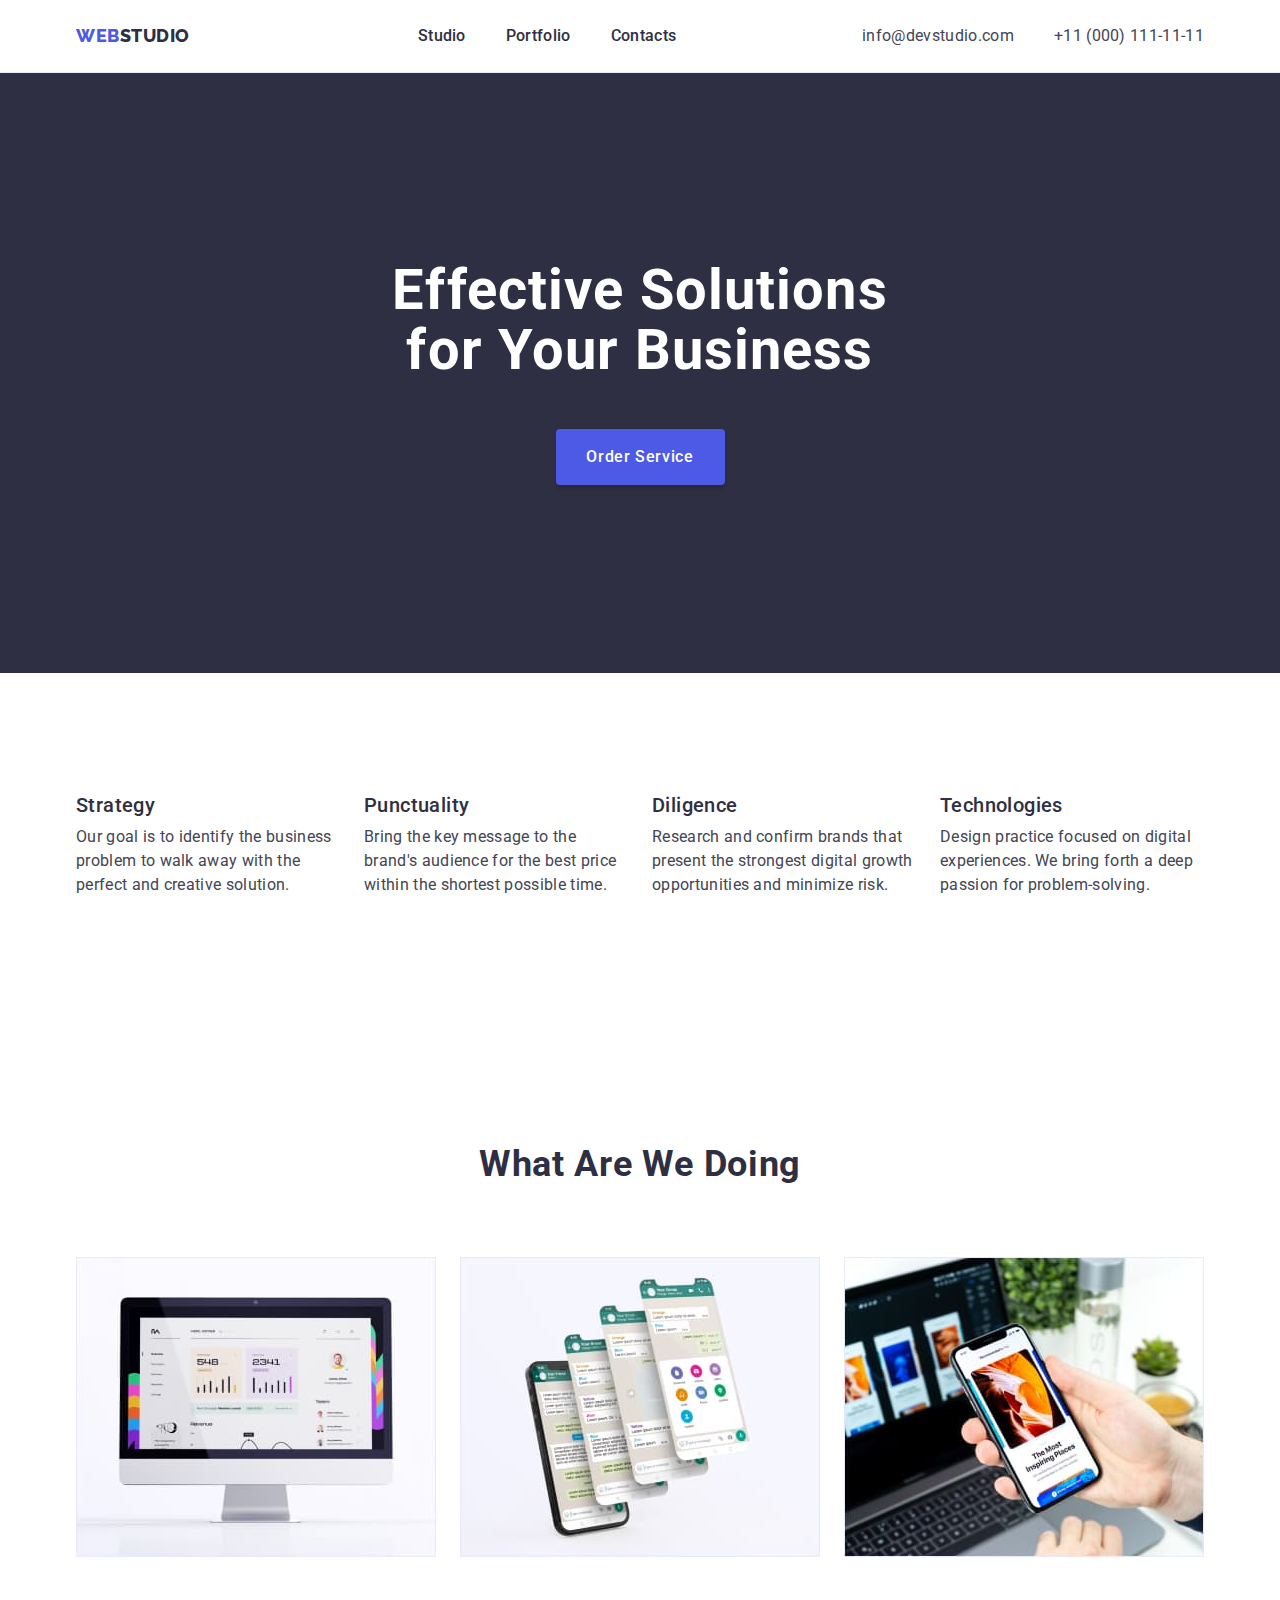
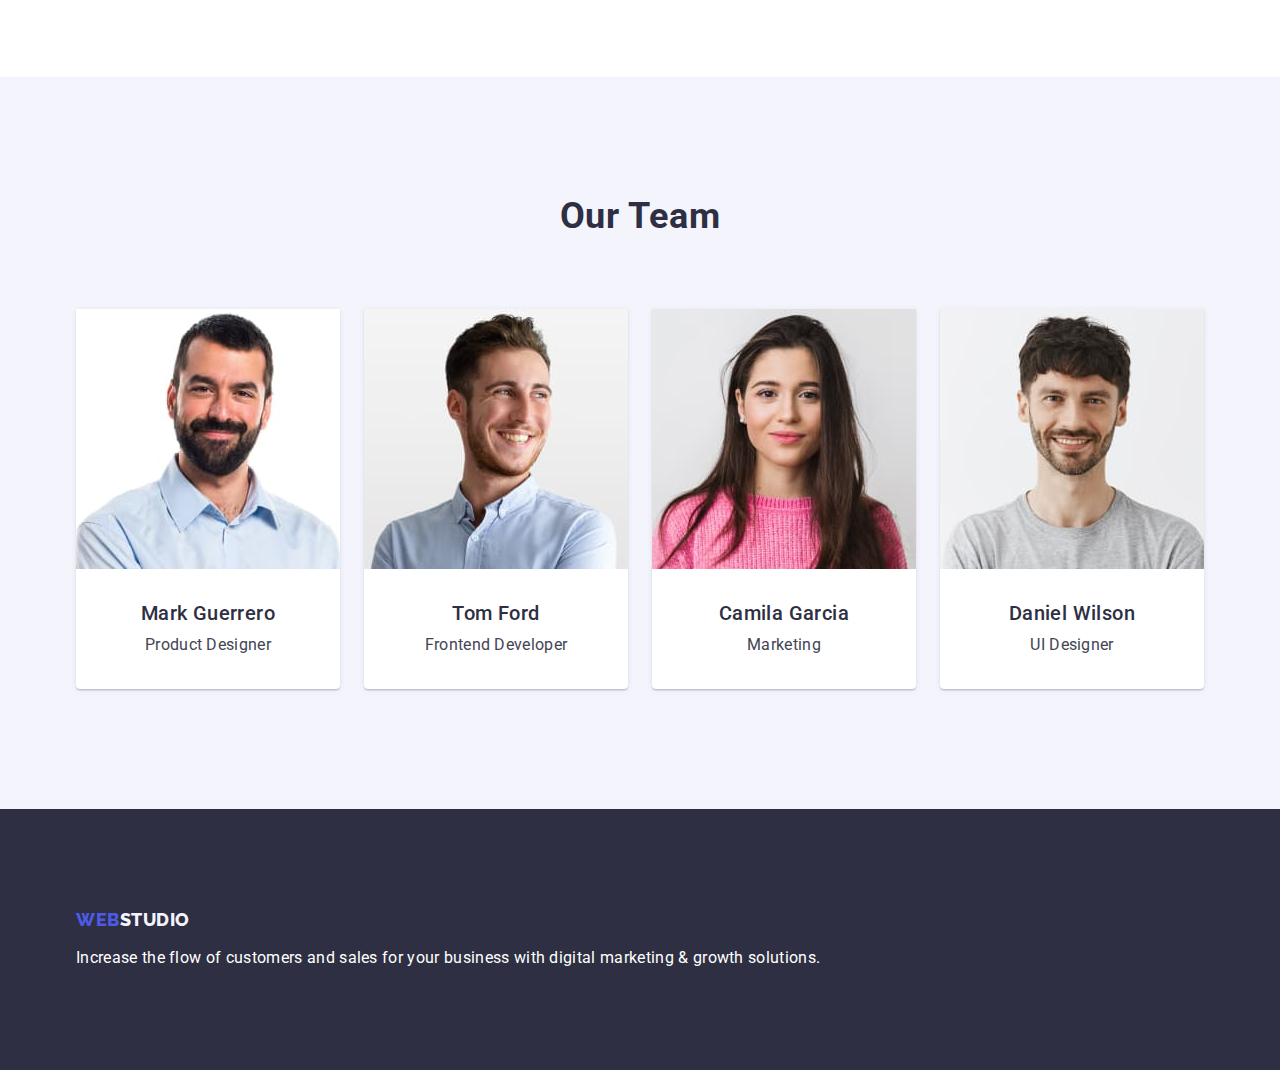
==== index.html @ fee7db14 "Initial commit" ====
<!DOCTYPE html>
<html lang="en">
  <head>
    <meta charset="UTF-8" />
    <meta http-equiv="X-UA-Compatible" content="IE=edge" />
    <meta name="viewport" content="width=device-width, initial-scale=1.0" />
    <title>Web Studio</title>
    <link rel="preconnect" href="https://fonts.googleapis.com" />
    <link rel="preconnect" href="https://fonts.gstatic.com" crossorigin />
    <link
      href="https://fonts.googleapis.com/css2?family=Raleway:wght@800&family=Roboto:wght@400;500;700&display=swap"
      rel="stylesheet"
    />
    <link
      rel="stylesheet"
      href="https://cdnjs.cloudflare.com/ajax/libs/modern-normalize/1.1.0/modern-normalize.min.css"
    />
    <link rel="stylesheet" href="./css/style.css" />
  </head>
  <body>
    <header class="page-header">
      <div class="container page-header-container">
        <!-- Logo -->
        <nav class="site-nav">
          <a href="./index.html" class="logo link"
            >Web<span class="span-logo link">Studio</span></a
          >
          <!-- Navigations -->
          <ul class="menu-list list">
            <li>
              <a href="./index.html" class="site-nav-list link">Studio</a>
            </li>
            <li>
              <a href="./portfolio.html" class="site-nav-list link"
                >Portfolio</a
              >
            </li>
            <li><a href="" class="site-nav-list link">Contacts</a></li>
          </ul>
        </nav>

        <!-- Contacts -->
        <address class="contacts-adress">
          <ul class="list page-header-container">
            <li>
              <a href="mailto:info@devstudio.com" class="contacts-list link"
                >info@devstudio.com</a
              >
            </li>
            <li>
              <a href="tel:+110001111111" class="contacts-list link"
                >+11 (000) 111-11-11</a
              >
            </li>
          </ul>
        </address>
      </div>
    </header>

    <!-- Main -->
    <main>
      <!-- Hero section(1)-->
      <section class="hero">
        <div class="container">
          <h1 class="hero-title">Effective Solutions for Your Business</h1>
          <button type="button" class="modal-open-btn">Order Service</button>
        </div>
      </section>

      <!-- About us section(2) -->
      <section class="section">
        <div class="container">
          <h2 hidden class="section-title">Quality</h2>
          <ul class="list section-about">
            <li class="section-about-item list list-name">
              <h3 class="title list-name">Strategy</h3>
              <p class="text">
                Our goal is to identify the business problem to walk away with
                the perfect and creative solution.
              </p>
            </li>
            <li class="section-about-item list list-name">
              <h3 class="title list-name">Punctuality</h3>
              <p class="text">
                Bring the key message to the brand's audience for the best price
                within the shortest possible time.
              </p>
            </li>
            <li class="section-about-item list list-name">
              <h3 class="title list-name">Diligence</h3>
              <p class="text">
                Research and confirm brands that present the strongest digital
                growth opportunities and minimize risk.
              </p>
            </li>
            <li class="section-about-item list list-name">
              <h3 class="title list-name">Technologies</h3>
              <p class="text">
                Design practice focused on digital experiences. We bring forth a
                deep passion for problem-solving.
              </p>
            </li>
          </ul>
        </div>
      </section>

      <!-- Section 3 -->
      <section class="section">
        <div class="container">
          <h2 class="section-title">What are we doing</h2>
          <ul class="list work-list">
            <li class="work-list-item">
              <img
                src="./images/job/img1.jpg"
                alt="Computer"
                width="360"
                height="300"
              />
            </li>
            <li class="work-list-item">
              <img
                src="./images/job/img2.jpg"
                alt="Phone"
                width="360"
                height="300"
              />
            </li>
            <li class="work-list-item">
              <img
                src="./images/job/img3.jpg"
                alt="Computer and Phone"
                width="360"
                height="300"
              />
            </li>
          </ul>
        </div>
      </section>

      <!-- Section 4 -->
      <section class="section-employees section">
        <div class="container">
          <h2 class="section-title">Our Team</h2>
          <ul class="list employees-list">
            <li class="our-team">
              <img
                class="list-img"
                src="./images/our-team/markguerrero.jpg"
                alt="Mark Guerrero"
                width="264"
                height="260"
              />
              <div class="employees-list-content">
                <h3 class="employees-title list-name">Mark Guerrero</h3>
                <p class="employees-text">Product Designer</p>
              </div>
            </li>
            <li class="our-team">
              <img
                class="list-img"
                src="./images/our-team/tomford.jpg"
                alt="Tom Ford"
                width="264"
                height="260"
              />
              <div class="employees-list-content">
                <h3 class="employees-title list-name">Tom Ford</h3>
                <p class="employees-text">Frontend Developer</p>
              </div>
            </li>
            <li class="our-team">
              <img
                class="list-img"
                src="./images/our-team/camilagarcia.jpg"
                alt="Camila Garcia"
                width="264"
                height="260"
              />
              <div class="employees-list-content">
                <h3 class="employees-title list-name">Camila Garcia</h3>
                <p class="employees-text">Marketing</p>
              </div>
            </li>
            <li class="our-team">
              <img
                class="list-img"
                src="./images/our-team/danielwilson.jpg"
                alt="Daniel Wilson"
                width="264"
                height="260"
              />
              <div class="employees-list-content">
                <h3 class="employees-title list-name">Daniel Wilson</h3>
                <p class="employees-text">UI Designer</p>
              </div>
            </li>
          </ul>
        </div>
      </section>
    </main>
    <footer class="footer">
      <div class="container">
        <a href="./index.html" class="logo link footer-link"
          >Web<span class="span-logo-footer">Studio</span></a
        >

        <p class="text-footer">
          Increase the flow of customers and sales for your business with
          digital marketing & growth solutions.
        </p>
      </div>
    </footer>
  </body>
</html>
---- css/style.css ----
:root {
  --main-font-family: "Roboto", sans-serif;
  --secondary-font-family: "Raleway", sans-serif;
  --primary-text-color: #2e2f42;
  --title-text-color: #434455;
  --primary-bg-color: #ffffff;
  --secondary-bg-color: #f4f4fd;
  --accent-color: #4d5ae5;
  --btn-hover-color: #404bbf;
  --border-color: #e7e9fc;
}

.list {
  list-style: none;
}

.link,
.contacts-link,
.logo .span-logo {
  text-decoration: none;
}

h1,
h2,
h3,
h4,
p {
  margin-top: 0;
  margin-bottom: 0;
}

ul,
ol {
  margin-top: 0;
  margin-bottom: 0;
  padding-left: 0;
}

.button,
.button-secondary {
  cursor: pointer;
}

img {
  display: block;
}

body {
  font-family: var(--main-font-family);
  color: var(--title-text-color);
  background-color: var(--primary-bg-color);
}

.container {
  width: 1158px;
  margin-left: auto;
  margin-right: auto;
  padding-left: 15px;
  padding-right: 15px;
}

.section {
  padding-top: 120px;
  padding-bottom: 120px;
}

.list-name {
  margin-bottom: 8px;
}

/* Components */
.modal-open-btn {
  font-family: inherit;
  cursor: pointer;
}

.modal-open-btn {
  display: block;
  min-width: 169px;
  height: 56px;
  border: none;
  box-shadow: 0px 4px 4px rgba(0, 0, 0, 0.15);
  border-radius: 4px;
  font-family: var(--main-font-family);
  font-weight: 500;
  font-size: 16px;
  line-height: 1.5;
  letter-spacing: 0.04em;
  margin-top: 48px;
  margin-left: auto;
  margin-right: auto;
  color: var(--primary-bg-color);
  background-color: var(--accent-color);
}

.modal-open-btn:hover,
.modal-open-btn:focus {
  background-color: var(--btn-hover-color);
}

.logo {
  margin-right: 76px;
  font-family: var(--secondary-font-family);
  font-weight: 800;
  font-size: 18px;
  line-height: 1.17;
  letter-spacing: 0.03em;
  text-transform: uppercase;
  color: var(--accent-color);
}

.span-logo {
  margin-right: 76px;
  font-family: var(--secondary-font-family);
  font-weight: 800;
  font-size: 18px;
  line-height: 1.17;
  letter-spacing: 0.03em;
  color: var(--primary-text-color);
}
.site-nav {
  display: flex;
  align-items: center;
  column-gap: 76px;
}

.menu-list {
  display: flex;
  gap: 40px;
}
.site-nav-list {
  padding: 24px 0px;
  font-family: var(--main-font-family);
  font-style: normal;
  font-weight: 500;
  font-size: 16px;
  line-height: 1.5;
  letter-spacing: 0.02em;
  color: var(--primary-text-color);
}

.site-nav-list:hover,
.site-nav-list:focus {
  color: var(--btn-hover-color);
}

/* Header/contacts */
.page-header {
  display: flex;
  align-items: center;
  padding-top: 24px;
  padding-bottom: 24px;
  border-bottom: 1px solid var(--border-color);
}

.page-header-container {
  display: flex;
  align-items: center;
  gap: 40px;
}

.contacts-list {
  font-family: var(--main-font-family);
  font-style: normal;
  font-size: 16px;
  line-height: 1.5;
  letter-spacing: 0.02em;
  color: var(--title-text-color);
}

.contacts-adress {
  font-style: normal;
  margin-left: auto;
}

.contacts-list:hover,
.contacts-list:focus {
  color: var(--btn-hover-color);
}

/* Hero section(1) */
.hero {
  padding: 188px 0px;
  background-color: var(--primary-text-color);
}

.hero-title {
  font-family: var(--main-font-family);
  font-size: 56px;
  line-height: 1.07;
  text-align: center;
  margin: auto;
  letter-spacing: 0.02em;
  color: var(--primary-bg-color);
  max-width: 496px;
}

/* About us section(2) */
.section-about {
  display: flex;
  gap: 24px;
}

.section-about-item {
  flex-basis: calc((100% - 72px) / 4);
}

.title {
  font-family: var(--main-font-family);
  font-weight: 500;
  font-size: 20px;
  line-height: 1.2;
  letter-spacing: 0.02em;
  color: var(--primary-text-color);
}

.text {
  font-family: var(--main-font-family);
  font-size: 16px;
  line-height: 1.5;
  letter-spacing: 0.02em;
  color: var(--title-text-color);
}

/* What are we doing section/Work(3) */
.work-list {
  display: flex;
  gap: 24px;
}

.work-list-item {
  flex-basis: calc((100% - 48px) / 3);
}
.section-title {
  margin-bottom: 72px;
  font-family: var(--main-font-family);
  font-size: 36px;
  line-height: 1.11;
  text-align: center;
  letter-spacing: 0.02em;
  text-transform: capitalize;
  color: var(--primary-text-color);
}

/* Our team section(4) */

.employees-list {
  display: flex;
  gap: 24px;
}

.employees-title {
  font-family: var(--main-font-family);
  font-weight: 500;
  font-size: 20px;
  line-height: 1.2;
  text-align: center;
  letter-spacing: 0.02em;
  color: var(--primary-text-color);
}

.employees-text {
  font-family: var(--main-font-family);
  font-size: 16px;
  line-height: 1.5;
  text-align: center;
  letter-spacing: 0.02em;
  color: var(--title-text-color);
}
.employees-list-content {
  padding: 32px 16px;
}

.section-employees {
  background-color: var(--secondary-bg-color);
}

.our-team {
  flex-basis: calc((100% - 72px) / 4);
  box-shadow: 0px 1px 6px rgba(46, 47, 66, 0.08),
    0px 1px 1px rgba(46, 47, 66, 0.16), 0px 2px 1px rgba(46, 47, 66, 0.08);
  border-radius: 0px 0px 4px 4px;
  background-color: var(--primary-bg-color);
}

/* Footer */
.footer {
  padding: 100px 0px;
  background-color: var(--primary-text-color);
}

.footer-link {
  display: inline-block;
  margin-bottom: 16px;
}
.span-logo-footer {
  color: var(--secondary-bg-color);
}

.text-footer {
  font-family: var(--main-font-family);
  font-size: 16px;
  line-height: 1.5;
  letter-spacing: 0.02em;
  color: var(--primary-bg-color);
}

/* Portfolio */
.portfolio-section {
  padding: 96px 0 120px;
}
.portfolio-list {
  display: flex;
  column-gap: 24px;
  row-gap: 48px;
  flex-wrap: wrap;
}

.employees-list-text-content {
  padding: 32px 16px;
  border: 1px solid var(--border-color);
  border-top: none;
}
.portfolio-list-item {
  flex-basis: calc((100% - 192px) / 9);
}

.button-secondary {
  font-family: var(--main-font-family);
  font-weight: 500;
  font-size: 16px;
  line-height: 1.5;
  letter-spacing: 0.04em;
  color: var(--accent-color);
}

.btn-scnd {
  display: flex;
  gap: 24px;
  justify-content: center;
  align-items: center;
  margin-bottom: 72px;
}

.button-secondary {
  padding: 12px 24px;
  border: 1px solid var(--border-color);
  border-radius: 4px;
  background-color: var(--secondary-bg-color);
}

.button-secondary:hover,
.button-secondary:focus {
  color: var(--primary-bg-color);
}

.button-secondary:hover,
.button-secondary:focus {
  background-color: var(--btn-hover-color);
}

.button-secondary:hover,
.button-secondary:focus {
  border: 1px solid transparent;
}
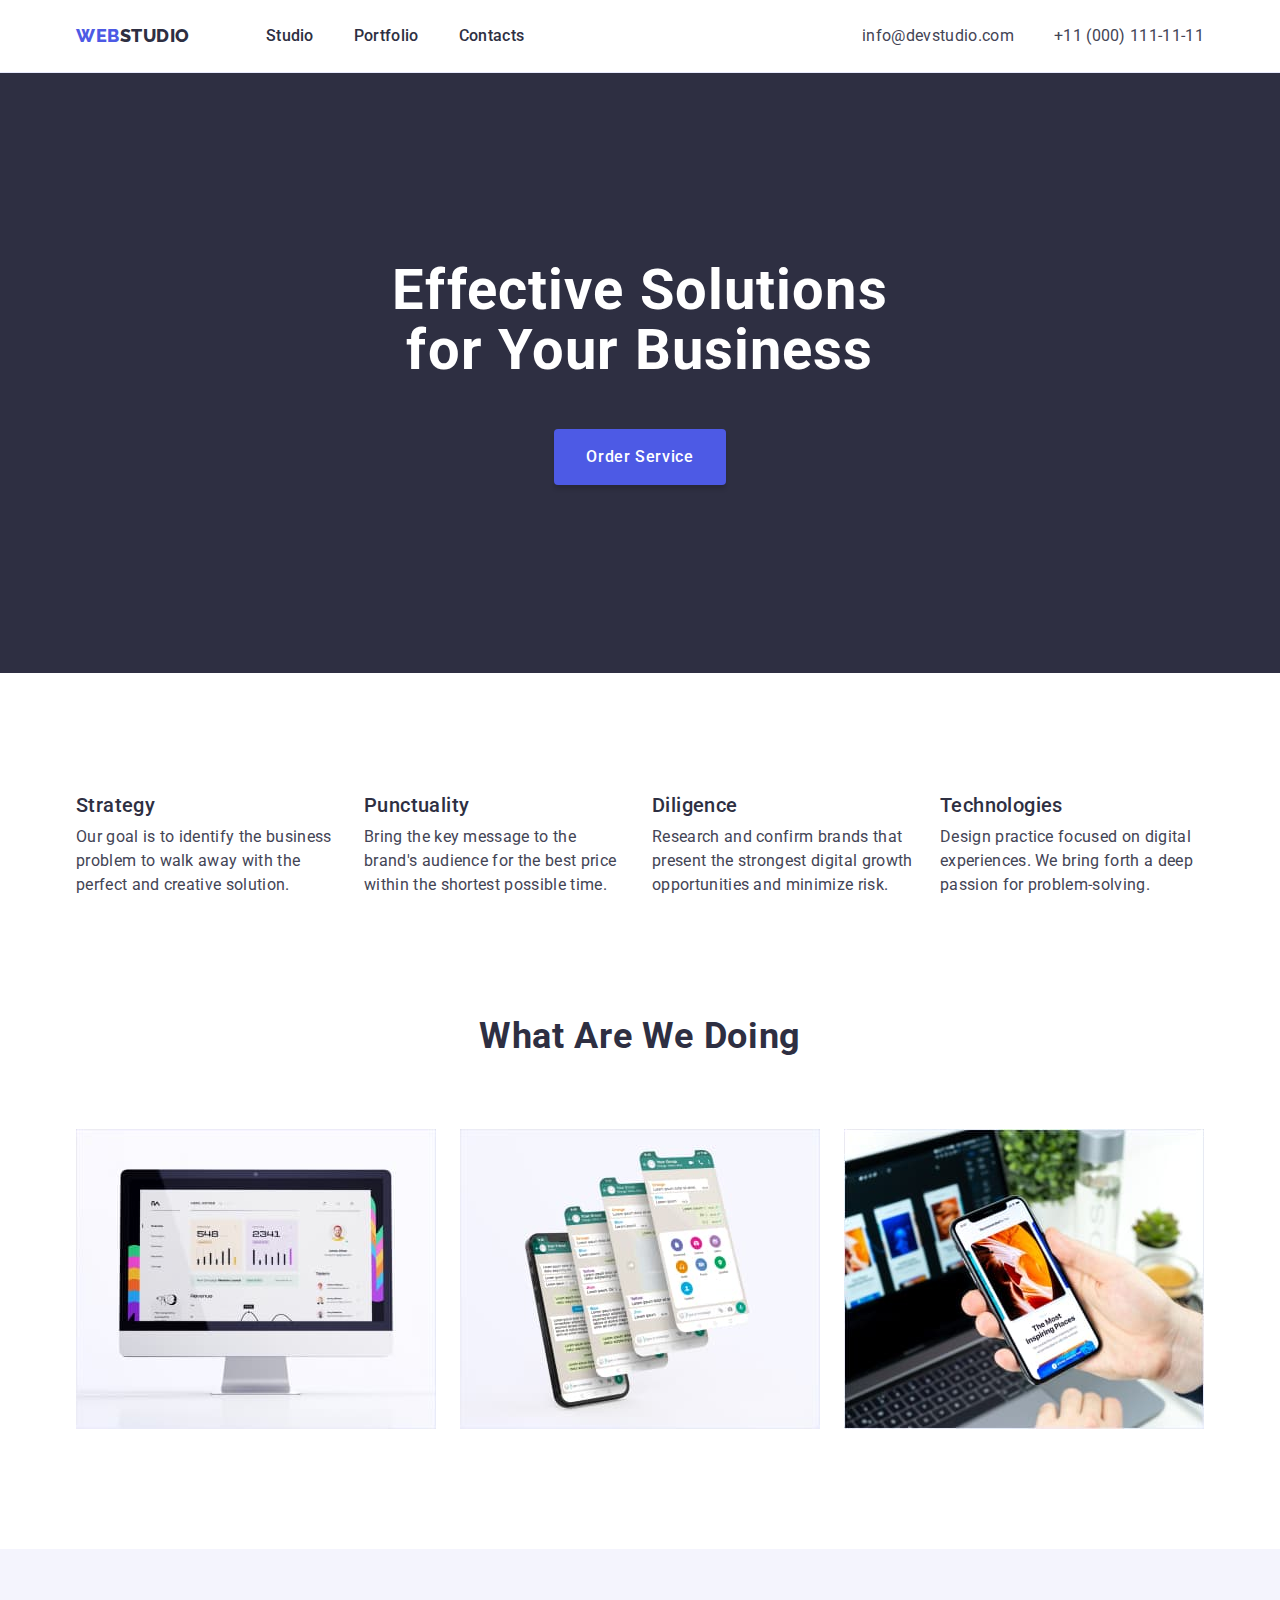
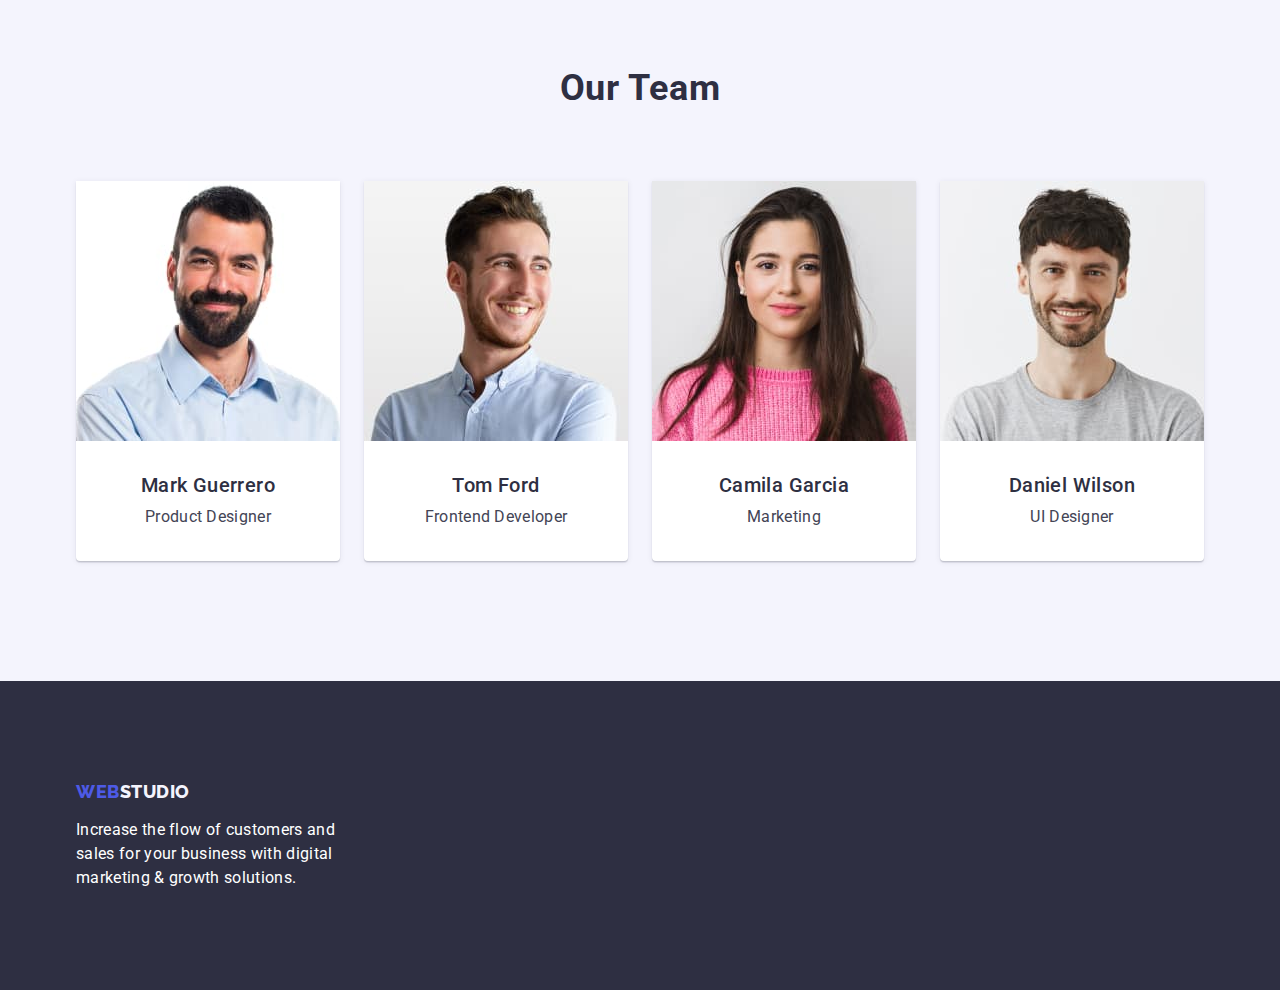
==== commit fcd83a4b: "change" ====
--- a/index.html
+++ b/index.html
@@ -68,33 +68,33 @@
       </section>
 
       <!-- About us section(2) -->
-      <section class="section">
+      <section class="section-about">
         <div class="container">
           <h2 hidden class="section-title">Quality</h2>
-          <ul class="list section-about">
-            <li class="section-about-item list list-name">
-              <h3 class="title list-name">Strategy</h3>
+          <ul class="list about-list">
+            <li class="section-about-item list">
+              <h3 class="about-title">Strategy</h3>
               <p class="text">
                 Our goal is to identify the business problem to walk away with
                 the perfect and creative solution.
               </p>
             </li>
-            <li class="section-about-item list list-name">
-              <h3 class="title list-name">Punctuality</h3>
+            <li class="section-about-item list">
+              <h3 class="about-title">Punctuality</h3>
               <p class="text">
                 Bring the key message to the brand's audience for the best price
                 within the shortest possible time.
               </p>
             </li>
-            <li class="section-about-item list list-name">
-              <h3 class="title list-name">Diligence</h3>
+            <li class="section-about-item list">
+              <h3 class="about-title">Diligence</h3>
               <p class="text">
                 Research and confirm brands that present the strongest digital
                 growth opportunities and minimize risk.
               </p>
             </li>
-            <li class="section-about-item list list-name">
-              <h3 class="title list-name">Technologies</h3>
+            <li class="section-about-item list">
+              <h3 class="about-title">Technologies</h3>
               <p class="text">
                 Design practice focused on digital experiences. We bring forth a
                 deep passion for problem-solving.
@@ -105,7 +105,7 @@
       </section>
 
       <!-- Section 3 -->
-      <section class="section">
+      <section class="section-doing">
         <div class="container">
           <h2 class="section-title">What are we doing</h2>
           <ul class="list work-list">
@@ -138,7 +138,7 @@
       </section>
 
       <!-- Section 4 -->
-      <section class="section-employees section">
+      <section class="section-employees">
         <div class="container">
           <h2 class="section-title">Our Team</h2>
           <ul class="list employees-list">
@@ -151,7 +151,7 @@
                 height="260"
               />
               <div class="employees-list-content">
-                <h3 class="employees-title list-name">Mark Guerrero</h3>
+                <h3 class="employees-title">Mark Guerrero</h3>
                 <p class="employees-text">Product Designer</p>
               </div>
             </li>
@@ -164,7 +164,7 @@
                 height="260"
               />
               <div class="employees-list-content">
-                <h3 class="employees-title list-name">Tom Ford</h3>
+                <h3 class="employees-title">Tom Ford</h3>
                 <p class="employees-text">Frontend Developer</p>
               </div>
             </li>
@@ -177,7 +177,7 @@
                 height="260"
               />
               <div class="employees-list-content">
-                <h3 class="employees-title list-name">Camila Garcia</h3>
+                <h3 class="employees-title">Camila Garcia</h3>
                 <p class="employees-text">Marketing</p>
               </div>
             </li>
@@ -190,7 +190,7 @@
                 height="260"
               />
               <div class="employees-list-content">
-                <h3 class="employees-title list-name">Daniel Wilson</h3>
+                <h3 class="employees-title">Daniel Wilson</h3>
                 <p class="employees-text">UI Designer</p>
               </div>
             </li>
--- a/css/style.css
+++ b/css/style.css
@@ -59,15 +59,6 @@
   padding-right: 15px;
 }
 
-.section {
-  padding-top: 120px;
-  padding-bottom: 120px;
-}
-
-.list-name {
-  margin-bottom: 8px;
-}
-
 /* Components */
 .modal-open-btn {
   font-family: inherit;
@@ -76,8 +67,6 @@
 
 .modal-open-btn {
   display: block;
-  min-width: 169px;
-  height: 56px;
   border: none;
   box-shadow: 0px 4px 4px rgba(0, 0, 0, 0.15);
   border-radius: 4px;
@@ -89,6 +78,7 @@
   margin-top: 48px;
   margin-left: auto;
   margin-right: auto;
+  padding: 16px 32px;
   color: var(--primary-bg-color);
   background-color: var(--accent-color);
 }
@@ -99,7 +89,6 @@
 }
 
 .logo {
-  margin-right: 76px;
   font-family: var(--secondary-font-family);
   font-weight: 800;
   font-size: 18px;
@@ -110,7 +99,6 @@
 }
 
 .span-logo {
-  margin-right: 76px;
   font-family: var(--secondary-font-family);
   font-weight: 800;
   font-size: 18px;
@@ -197,6 +185,10 @@
 
 /* About us section(2) */
 .section-about {
+  padding-top: 120px;
+  padding-bottom: 120px;
+}
+.about-list {
   display: flex;
   gap: 24px;
 }
@@ -205,12 +197,13 @@
   flex-basis: calc((100% - 72px) / 4);
 }
 
-.title {
+.about-title {
   font-family: var(--main-font-family);
   font-weight: 500;
   font-size: 20px;
   line-height: 1.2;
   letter-spacing: 0.02em;
+  margin-bottom: 8px;
   color: var(--primary-text-color);
 }
 
@@ -223,6 +216,10 @@
 }
 
 /* What are we doing section/Work(3) */
+.section-doing {
+  padding-top: 0px;
+  padding-bottom: 120px;
+}
 .work-list {
   display: flex;
   gap: 24px;
@@ -256,6 +253,7 @@
   line-height: 1.2;
   text-align: center;
   letter-spacing: 0.02em;
+  margin-bottom: 8px;
   color: var(--primary-text-color);
 }
 
@@ -272,6 +270,8 @@
 }
 
 .section-employees {
+  padding-top: 120px;
+  padding-bottom: 120px;
   background-color: var(--secondary-bg-color);
 }
 
@@ -303,9 +303,20 @@
   line-height: 1.5;
   letter-spacing: 0.02em;
   color: var(--primary-bg-color);
+  width: 264px;
 }
 
 /* Portfolio */
+.portfolio-title {
+  font-family: var(--main-font-family);
+  font-weight: 500;
+  font-size: 20px;
+  line-height: 1.2;
+  letter-spacing: 0.02em;
+  margin-bottom: 8px;
+  color: var(--primary-text-color);
+}
+
 .portfolio-section {
   padding: 96px 0 120px;
 }
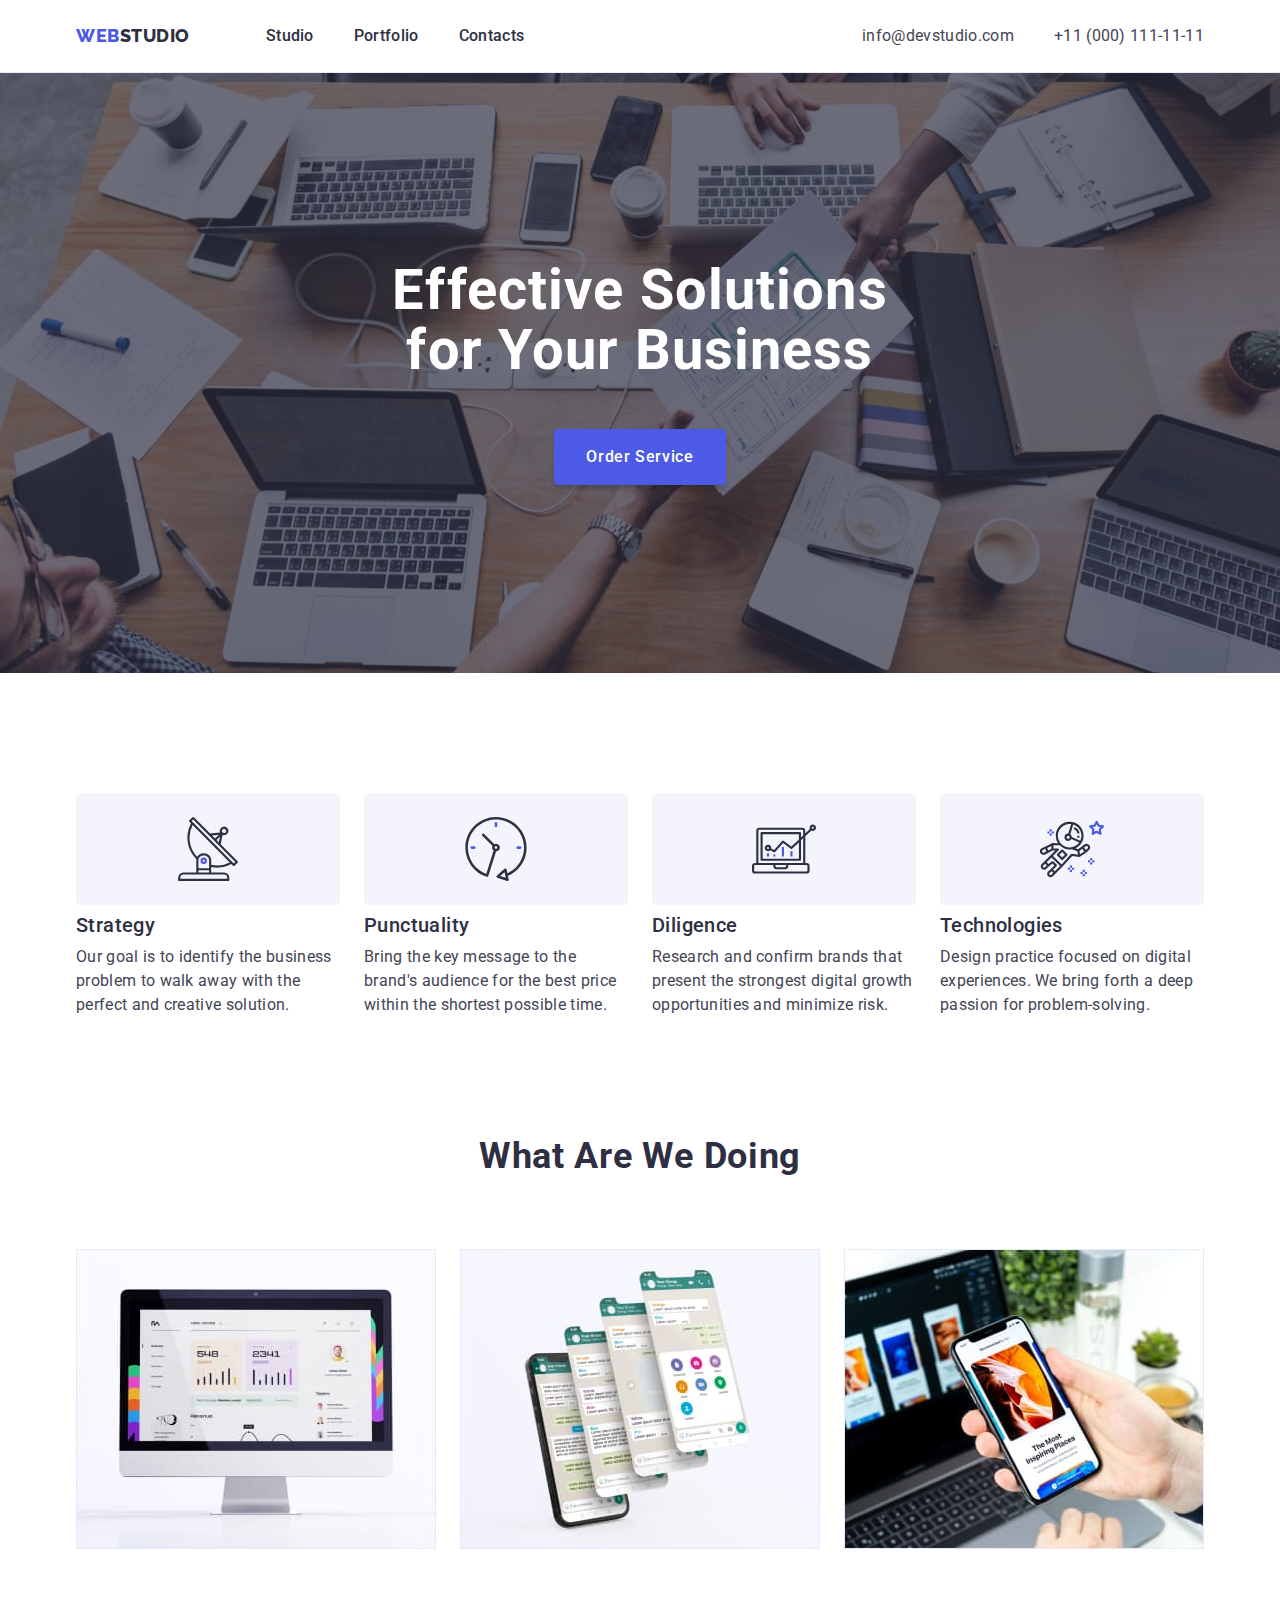
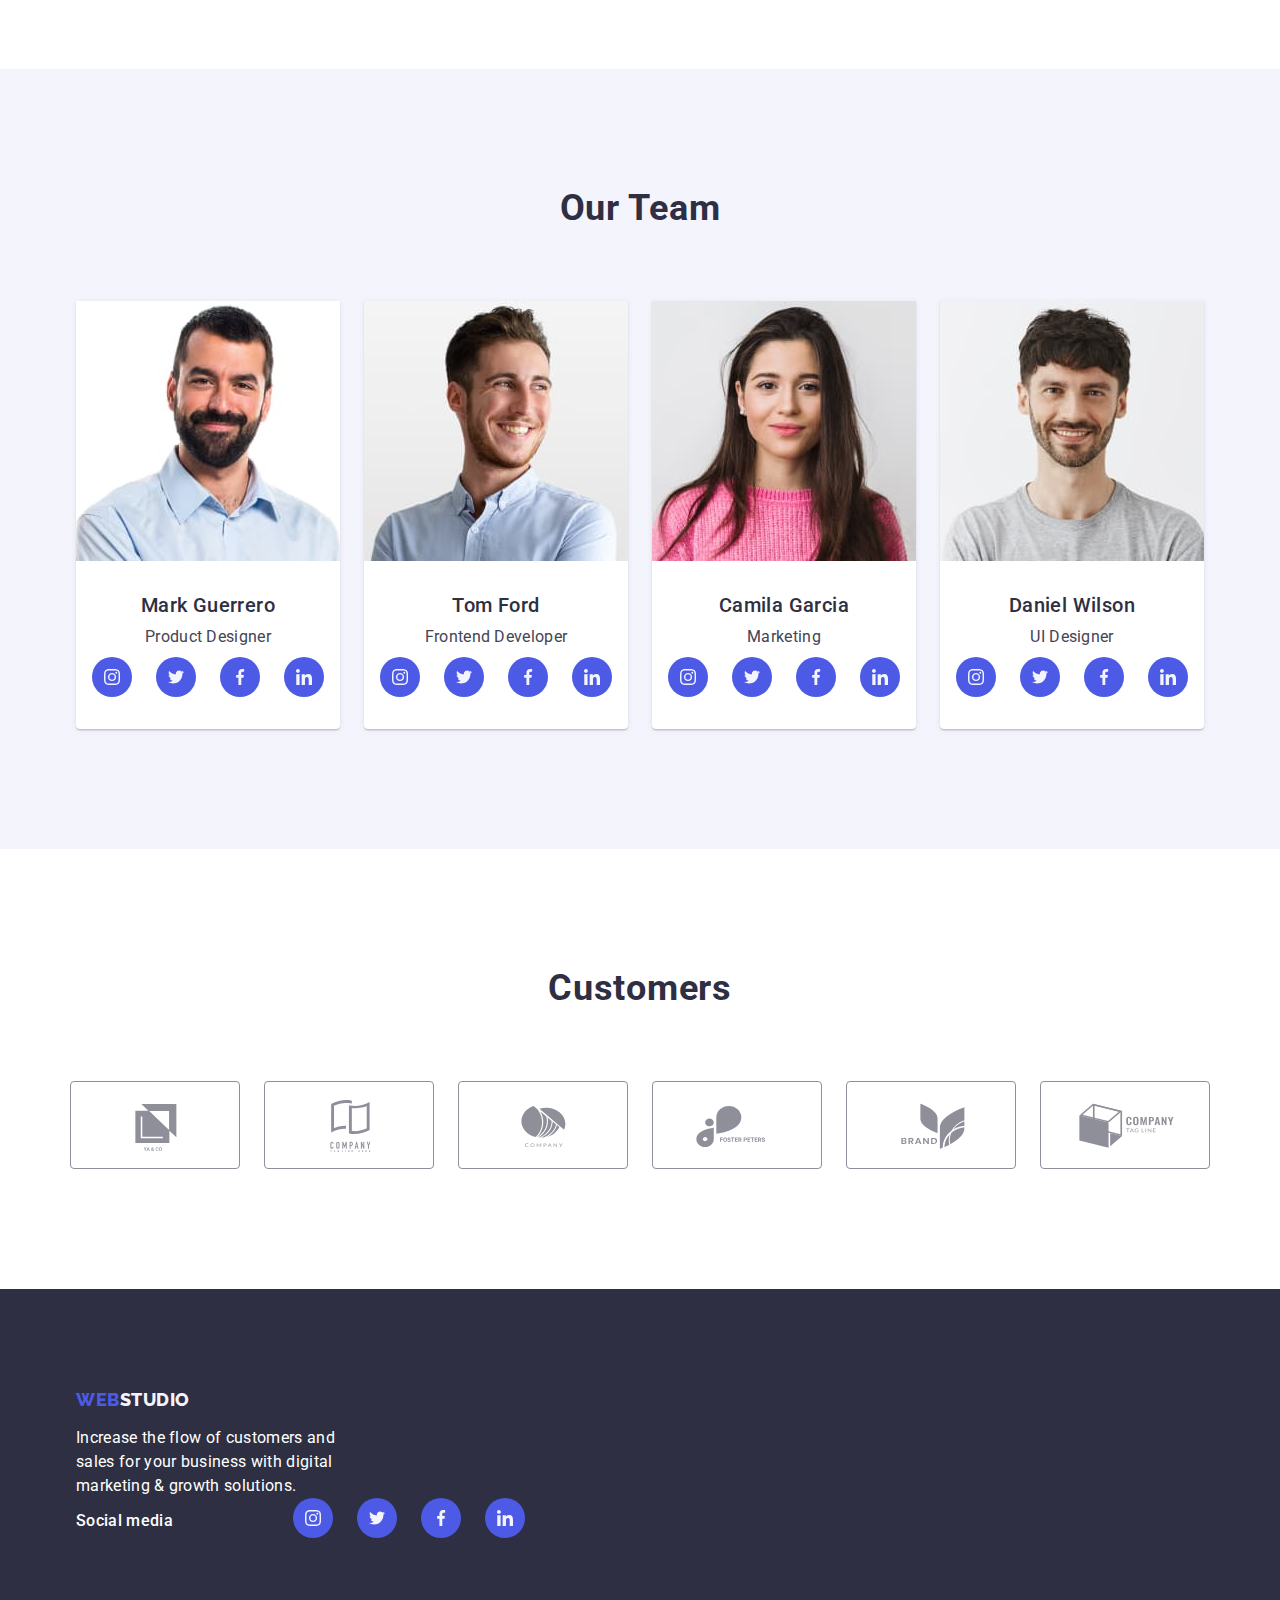
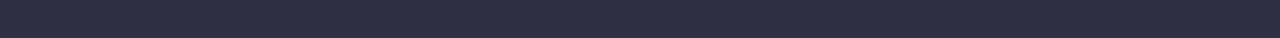
==== commit 77bb6e8c: "html" ====
--- a/index.html
+++ b/index.html
@@ -73,6 +73,16 @@
           <h2 hidden class="section-title">Quality</h2>
           <ul class="list about-list">
             <li class="section-about-item list">
+              <svg
+                class="icon-about"
+                width="64"
+                height="64"
+                aria-label="antenna"
+              >
+                <use
+                  href="./images/icons.svg/symbol-defs.svg#icon-antenna"
+                ></use>
+              </svg>
               <h3 class="about-title">Strategy</h3>
               <p class="text">
                 Our goal is to identify the business problem to walk away with
@@ -80,6 +90,9 @@
               </p>
             </li>
             <li class="section-about-item list">
+              <svg class="icon-about" width="64" height="64" aria-label="clock">
+                <use href="./images/icons.svg/symbol-defs.svg#icon-clock"></use>
+              </svg>
               <h3 class="about-title">Punctuality</h3>
               <p class="text">
                 Bring the key message to the brand's audience for the best price
@@ -87,6 +100,16 @@
               </p>
             </li>
             <li class="section-about-item list">
+              <svg
+                class="icon-about"
+                width="64"
+                height="64"
+                aria-label="diagrama"
+              >
+                <use
+                  href="./images/icons.svg/symbol-defs.svg#icon-diagram"
+                ></use>
+              </svg>
               <h3 class="about-title">Diligence</h3>
               <p class="text">
                 Research and confirm brands that present the strongest digital
@@ -94,6 +117,16 @@
               </p>
             </li>
             <li class="section-about-item list">
+              <svg
+                class="icon-about"
+                width="64"
+                height="64"
+                aria-label="astronaut"
+              >
+                <use
+                  href="./images/icons.svg/symbol-defs.svg#icon-astronaut"
+                ></use>
+              </svg>
               <h3 class="about-title">Technologies</h3>
               <p class="text">
                 Design practice focused on digital experiences. We bring forth a
@@ -153,6 +186,64 @@
               <div class="employees-list-content">
                 <h3 class="employees-title">Mark Guerrero</h3>
                 <p class="employees-text">Product Designer</p>
+                <ul class="social-list list">
+                  <li class="social-list-item">
+                    <a href="" class="social-list-link">
+                      <svg
+                        class="social-list-icon"
+                        aria-label="icon instagram"
+                        width="16"
+                        height="16"
+                      >
+                        <use
+                          href="./images/icons.svg/symbol-defs.svg#icon-instagram"
+                        ></use>
+                      </svg>
+                    </a>
+                  </li>
+                  <li class="social-list-item">
+                    <a href="" class="social-list-link">
+                      <svg
+                        class="social-list-icon"
+                        aria-label="icon twitter"
+                        width="16"
+                        height="16"
+                      >
+                        <use
+                          href="./images/icons.svg/symbol-defs.svg#icon-twitter"
+                        ></use>
+                      </svg>
+                    </a>
+                  </li>
+                  <li class="social-list-item">
+                    <a href="" class="social-list-link">
+                      <svg
+                        class="social-list-icon"
+                        aria-label="icon facebook"
+                        width="16"
+                        height="16"
+                      >
+                        <use
+                          href="./images/icons.svg/symbol-defs.svg#icon-facebook"
+                        ></use>
+                      </svg>
+                    </a>
+                  </li>
+                  <li class="social-list-item">
+                    <a href="" class="social-list-link">
+                      <svg
+                        class="social-list-icon"
+                        aria-label="icon linkedin"
+                        width="16"
+                        height="16"
+                      >
+                        <use
+                          href="./images/icons.svg/symbol-defs.svg#icon-linkedin"
+                        ></use>
+                      </svg>
+                    </a>
+                  </li>
+                </ul>
               </div>
             </li>
             <li class="our-team">
@@ -166,6 +257,64 @@
               <div class="employees-list-content">
                 <h3 class="employees-title">Tom Ford</h3>
                 <p class="employees-text">Frontend Developer</p>
+                <ul class="social-list list">
+                  <li class="social-list-item">
+                    <a href="" class="social-list-link">
+                      <svg
+                        class="social-list-icon"
+                        aria-label="icon instagram"
+                        width="16"
+                        height="16"
+                      >
+                        <use
+                          href="./images/icons.svg/symbol-defs.svg#icon-instagram"
+                        ></use>
+                      </svg>
+                    </a>
+                  </li>
+                  <li class="social-list-item">
+                    <a href="" class="social-list-link">
+                      <svg
+                        class="social-list-icon"
+                        aria-label="icon twitter"
+                        width="16"
+                        height="16"
+                      >
+                        <use
+                          href="./images/icons.svg/symbol-defs.svg#icon-twitter"
+                        ></use>
+                      </svg>
+                    </a>
+                  </li>
+                  <li class="social-list-item">
+                    <a href="" class="social-list-link">
+                      <svg
+                        class="social-list-icon"
+                        aria-label="icon facebook"
+                        width="16"
+                        height="16"
+                      >
+                        <use
+                          href="./images/icons.svg/symbol-defs.svg#icon-facebook"
+                        ></use>
+                      </svg>
+                    </a>
+                  </li>
+                  <li class="social-list-item">
+                    <a href="" class="social-list-link">
+                      <svg
+                        class="social-list-icon"
+                        aria-label="icon linkedin"
+                        width="16"
+                        height="16"
+                      >
+                        <use
+                          href="./images/icons.svg/symbol-defs.svg#icon-linkedin"
+                        ></use>
+                      </svg>
+                    </a>
+                  </li>
+                </ul>
               </div>
             </li>
             <li class="our-team">
@@ -179,6 +328,64 @@
               <div class="employees-list-content">
                 <h3 class="employees-title">Camila Garcia</h3>
                 <p class="employees-text">Marketing</p>
+                <ul class="social-list list">
+                  <li class="social-list-item">
+                    <a href="" class="social-list-link">
+                      <svg
+                        class="social-list-icon"
+                        aria-label="icon instagram"
+                        width="16"
+                        height="16"
+                      >
+                        <use
+                          href="./images/icons.svg/symbol-defs.svg#icon-instagram"
+                        ></use>
+                      </svg>
+                    </a>
+                  </li>
+                  <li class="social-list-item">
+                    <a href="" class="social-list-link">
+                      <svg
+                        class="social-list-icon"
+                        aria-label="icon twitter"
+                        width="16"
+                        height="16"
+                      >
+                        <use
+                          href="./images/icons.svg/symbol-defs.svg#icon-twitter"
+                        ></use>
+                      </svg>
+                    </a>
+                  </li>
+                  <li class="social-list-item">
+                    <a href="" class="social-list-link">
+                      <svg
+                        class="social-list-icon"
+                        aria-label="icon facebook"
+                        width="16"
+                        height="16"
+                      >
+                        <use
+                          href="./images/icons.svg/symbol-defs.svg#icon-facebook"
+                        ></use>
+                      </svg>
+                    </a>
+                  </li>
+                  <li class="social-list-item">
+                    <a href="" class="social-list-link">
+                      <svg
+                        class="social-list-icon"
+                        aria-label="icon linkedin"
+                        width="16"
+                        height="16"
+                      >
+                        <use
+                          href="./images/icons.svg/symbol-defs.svg#icon-linkedin"
+                        ></use>
+                      </svg>
+                    </a>
+                  </li>
+                </ul>
               </div>
             </li>
             <li class="our-team">
@@ -192,22 +399,235 @@
               <div class="employees-list-content">
                 <h3 class="employees-title">Daniel Wilson</h3>
                 <p class="employees-text">UI Designer</p>
+                <ul class="social-list list">
+                  <li class="social-list-item">
+                    <a href="" class="social-list-link">
+                      <svg
+                        class="social-list-icon"
+                        aria-label="icon instagram"
+                        width="16"
+                        height="16"
+                      >
+                        <use
+                          href="./images/icons.svg/symbol-defs.svg#icon-instagram"
+                        ></use>
+                      </svg>
+                    </a>
+                  </li>
+                  <li class="social-list-item">
+                    <a href="" class="social-list-link">
+                      <svg
+                        class="social-list-icon"
+                        aria-label="icon twitter"
+                        width="16"
+                        height="16"
+                      >
+                        <use
+                          href="./images/icons.svg/symbol-defs.svg#icon-twitter"
+                        ></use>
+                      </svg>
+                    </a>
+                  </li>
+                  <li class="social-list-item">
+                    <a href="" class="social-list-link">
+                      <svg
+                        class="social-list-icon"
+                        aria-label="icon facebook"
+                        width="16"
+                        height="16"
+                      >
+                        <use
+                          href="./images/icons.svg/symbol-defs.svg#icon-facebook"
+                        ></use>
+                      </svg>
+                    </a>
+                  </li>
+                  <li class="social-list-item">
+                    <a href="" class="social-list-link">
+                      <svg
+                        class="social-list-icon"
+                        aria-label="icon linkedin"
+                        width="16"
+                        height="16"
+                      >
+                        <use
+                          href="./images/icons.svg/symbol-defs.svg#icon-linkedin"
+                        ></use>
+                      </svg>
+                    </a>
+                  </li>
+                </ul>
               </div>
+            </li>
+          </ul>
+        </div>
+      </section>
+
+      <!-- section 5 -->
+      <section class="section-customers">
+        <div class="container">
+          <h2 class="section-title">Customers</h2>
+          <ul class="customers-list list">
+            <li class="customers-list-item">
+              <a href="" class="customers-list-link">
+                <svg
+                  class="customers-list-logo"
+                  aria-label="logo-company-customers"
+                  width="104"
+                  height="56"
+                >
+                  <use
+                    href="./images/icons.svg/symbol-defs.svg#icon-Logo"
+                  ></use>
+                </svg>
+              </a>
+            </li>
+            <li class="customers-list-item">
+              <a href="" class="customers-list-link">
+                <svg
+                  class="customers-list-logo"
+                  aria-label="logo-company-customers"
+                  width="104"
+                  height="56"
+                >
+                  <use
+                    href="./images/icons.svg/symbol-defs.svg#icon-Logo-1"
+                  ></use>
+                </svg>
+              </a>
+            </li>
+            <li class="customers-list-item">
+              <a href="" class="customers-list-link">
+                <svg
+                  class="customers-list-logo"
+                  aria-label="logo-company-customers"
+                  width="104"
+                  height="56"
+                >
+                  <use
+                    href="./images/icons.svg/symbol-defs.svg#icon-Logo-2"
+                  ></use>
+                </svg>
+              </a>
+            </li>
+            <li class="customers-list-item">
+              <a href="" class="customers-list-link">
+                <svg
+                  class="customers-list-logo"
+                  aria-label="logo-company-customers"
+                  width="104"
+                  height="56"
+                >
+                  <use
+                    href="./images/icons.svg/symbol-defs.svg#icon-Logo-3"
+                  ></use>
+                </svg>
+              </a>
+            </li>
+            <li class="customers-list-item">
+              <a href="" class="customers-list-link">
+                <svg
+                  class="customers-list-logo"
+                  aria-label="logo-company-customers"
+                  width="104"
+                  height="56"
+                >
+                  <use
+                    href="./images/icons.svg/symbol-defs.svg#icon-Logo-4"
+                  ></use>
+                </svg>
+              </a>
+            </li>
+            <li class="customers-list-item">
+              <a href="" class="customers-list-link">
+                <svg
+                  class="customers-list-logo"
+                  aria-label="logo-company-customers"
+                  width="104"
+                  height="56"
+                >
+                  <use
+                    href="./images/icons.svg/symbol-defs.svg#icon-Logo-5"
+                  ></use>
+                </svg>
+              </a>
             </li>
           </ul>
         </div>
       </section>
     </main>
+
+    <!-- Footer -->
     <footer class="footer">
       <div class="container">
         <a href="./index.html" class="logo link footer-link"
           >Web<span class="span-logo-footer">Studio</span></a
         >
-
         <p class="text-footer">
           Increase the flow of customers and sales for your business with
           digital marketing & growth solutions.
         </p>
+        <div class="social">
+          <p class="footer-social-list">Social media</p>
+          <ul class="social-list list">
+            <li class="social-list-footer">
+              <a href="" class="social-link-footer">
+                <svg
+                  class="social-list-icon"
+                  aria-label="icon instagram"
+                  width="16"
+                  height="16"
+                >
+                  <use
+                    href="./images/icons.svg/symbol-defs.svg#icon-instagram"
+                  ></use>
+                </svg>
+              </a>
+            </li>
+            <li class="social-list-item">
+              <a href="" class="social-link-footer">
+                <svg
+                  class="social-list-icon"
+                  aria-label="icon twitter"
+                  width="16"
+                  height="16"
+                >
+                  <use
+                    href="./images/icons.svg/symbol-defs.svg#icon-twitter"
+                  ></use>
+                </svg>
+              </a>
+            </li>
+            <li class="social-list-item">
+              <a href="" class="social-link-footer">
+                <svg
+                  class="social-list-icon"
+                  aria-label="icon facebook"
+                  width="16"
+                  height="16"
+                >
+                  <use
+                    href="./images/icons.svg/symbol-defs.svg#icon-facebook"
+                  ></use>
+                </svg>
+              </a>
+            </li>
+            <li class="social-list-item">
+              <a href="" class="social-link-footer">
+                <svg
+                  class="social-list-icon"
+                  aria-label="icon linkedin"
+                  width="16"
+                  height="16"
+                >
+                  <use
+                    href="./images/icons.svg/symbol-defs.svg#icon-linkedin"
+                  ></use>
+                </svg>
+              </a>
+            </li>
+          </ul>
+        </div>
       </div>
     </footer>
   </body>
--- a/css/style.css
+++ b/css/style.css
@@ -170,8 +170,13 @@
 .hero {
   padding: 188px 0px;
   background-color: var(--primary-text-color);
-}
-
+  background-image: linear-gradient(
+      rgba(46, 47, 66, 0.7),
+      rgba(46, 47, 66, 0.7)
+    ),
+    url(../images/job/office.jpg);
+  background-size: cover;
+}
 .hero-title {
   font-family: var(--main-font-family);
   font-size: 56px;
@@ -193,6 +198,16 @@
   gap: 24px;
 }
 
+.icon-about {
+  display: flex;
+  width: 264px;
+  height: 112px;
+  margin-bottom: 8px;
+  padding: 24px 100px;
+  background-color: var(--secondary-bg-color);
+  border-radius: 4px;
+}
+
 .section-about-item {
   flex-basis: calc((100% - 72px) / 4);
 }
@@ -263,6 +278,7 @@
   line-height: 1.5;
   text-align: center;
   letter-spacing: 0.02em;
+  margin-bottom: 8px;
   color: var(--title-text-color);
 }
 .employees-list-content {
@@ -283,6 +299,63 @@
   background-color: var(--primary-bg-color);
 }
 
+.social-list {
+  display: flex;
+  justify-content: center;
+  column-gap: 24px;
+}
+
+.social-list-link {
+  display: flex;
+  justify-content: center;
+  align-items: center;
+  width: 40px;
+  height: 40px;
+  border-radius: 50%;
+  background-color: var(--accent-color);
+}
+
+.social-list-link:hover,
+.social-list-link:focus {
+  background-color: var(--btn-hover-color);
+}
+
+/* Customers section(5) */
+.section-customers {
+  padding-top: 120px;
+  padding-bottom: 120px;
+}
+.customers-list {
+  display: flex;
+  justify-content: center;
+  column-gap: 24px;
+}
+
+.customers-list-logo:hover,
+.customers-list-logo:focus {
+  fill: var(--btn-hover-color);
+}
+
+.customers-list-link:hover,
+.customers-list-link:focus {
+  background-color: var(--btn-hover-color);
+  border: 1px solid var(--btn-hover-color);
+}
+.customers-list-item {
+  height: 88px;
+  flex-basis: calc((100% - 120px) / 6);
+}
+
+.customers-list-link {
+  display: flex;
+  justify-self: center;
+  align-items: center;
+  width: 100%;
+  height: 100%;
+  padding: 16px 32px;
+  border: 1px solid #8e8f99;
+  border-radius: 4px;
+}
 /* Footer */
 .footer {
   padding: 100px 0px;
@@ -306,6 +379,49 @@
   width: 264px;
 }
 
+.footer-social-list {
+  font-family: var(--main-font-family);
+  font-weight: 500;
+  font-size: 16px;
+  line-height: 1.5;
+  margin-left: ;
+  letter-spacing: 0.02em;
+  color: #ffffff;
+}
+
+.social {
+  display: flex;
+  align-items: baseline;
+  gap: 120px;
+}
+
+.social-list {
+  display: flex;
+  justify-content: center;
+  align-items: center;
+}
+
+.social-list-footer {
+  display: flex;
+  justify-content: center;
+  align-items: center;
+}
+
+.social-link-footer {
+  display: flex;
+  justify-content: center;
+  align-items: center;
+  width: 40px;
+  height: 40px;
+  border-radius: 50%;
+  background-color: var(--accent-color);
+}
+
+.social-link-footer:hover,
+.social-link-footer:focus {
+  background-color: #31d0aa;
+}
+
 /* Portfolio */
 .portfolio-title {
   font-family: var(--main-font-family);
@@ -336,6 +452,12 @@
   flex-basis: calc((100% - 192px) / 9);
 }
 
+.portfolio-list-item:hover,
+.portfolio-list-item:focus {
+  box-shadow: 0px 1px 6px rgba(46, 47, 66, 0.08),
+    0px 1px 1px rgba(46, 47, 66, 0.16), 0px 2px 1px rgba(46, 47, 66, 0.08);
+}
+
 .button-secondary {
   font-family: var(--main-font-family);
   font-weight: 500;
@@ -343,6 +465,7 @@
   line-height: 1.5;
   letter-spacing: 0.04em;
   color: var(--accent-color);
+  border-radius: 4px;
 }
 
 .btn-scnd {
@@ -368,6 +491,8 @@
 .button-secondary:hover,
 .button-secondary:focus {
   background-color: var(--btn-hover-color);
+  box-shadow: 0px 3px 1px rgba(0, 0, 0, 0.1), 0px 2px 1px rgba(0, 0, 0, 0.08),
+    0px 2px 2px rgba(0, 0, 0, 0.12);
 }
 
 .button-secondary:hover,
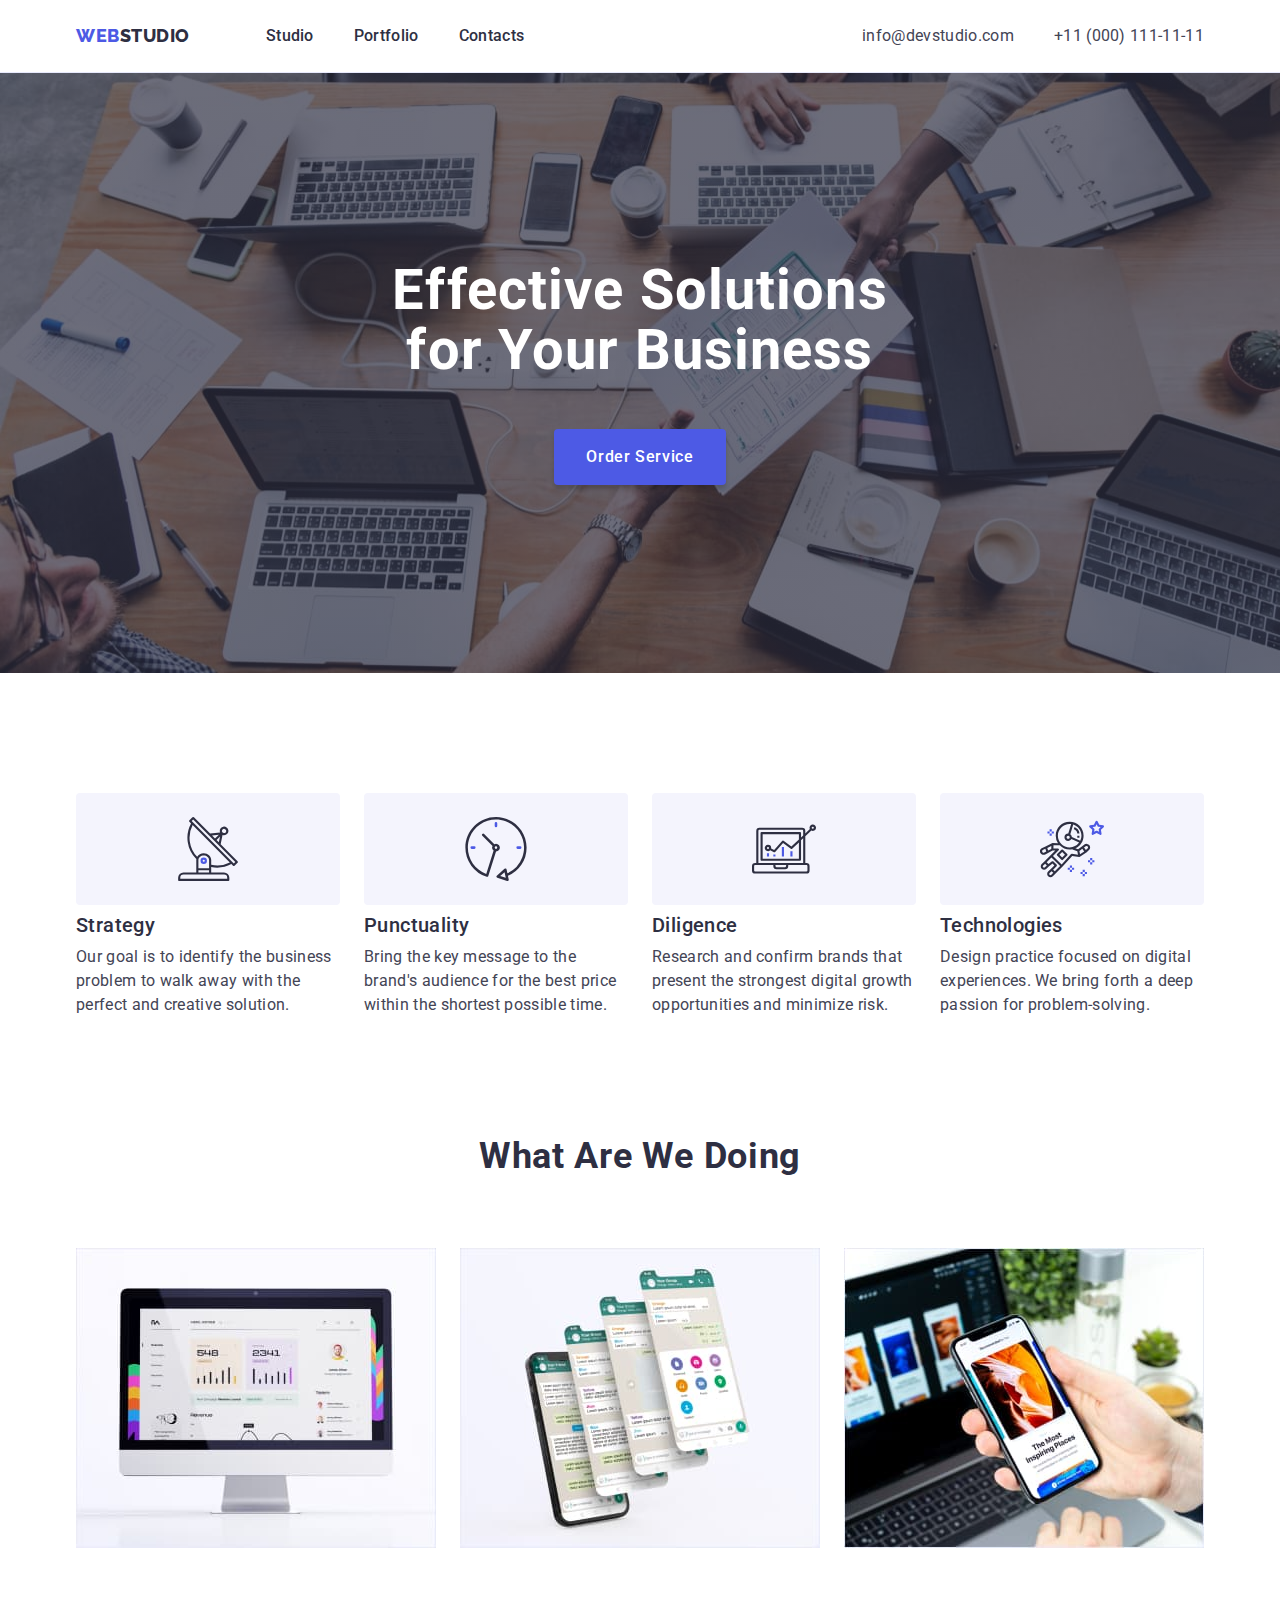
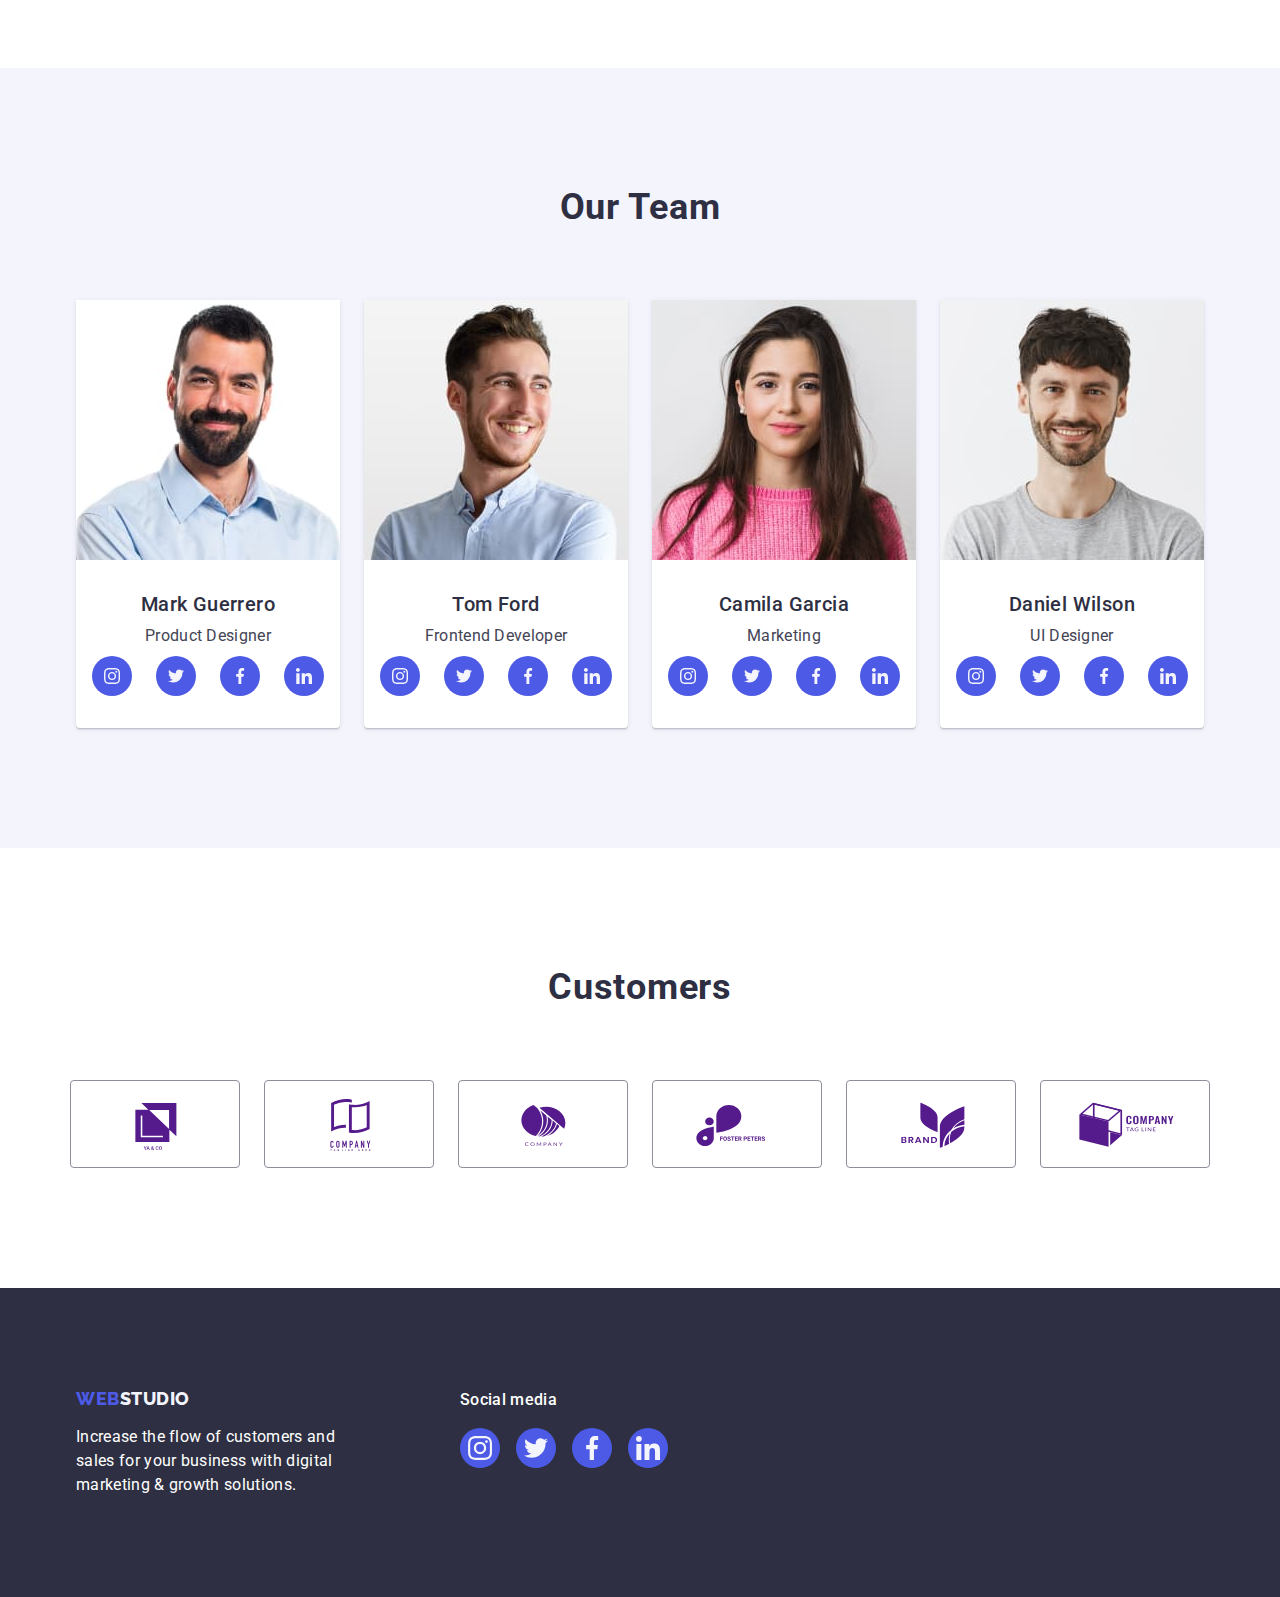
==== commit c806981f: "change" ====
--- a/index.html
+++ b/index.html
@@ -73,16 +73,13 @@
           <h2 hidden class="section-title">Quality</h2>
           <ul class="list about-list">
             <li class="section-about-item list">
-              <svg
-                class="icon-about"
-                width="64"
-                height="64"
-                aria-label="antenna"
-              >
-                <use
-                  href="./images/icons.svg/symbol-defs.svg#icon-antenna"
-                ></use>
-              </svg>
+              <div class="container-about">
+                <svg width="64" height="64" aria-label="antenna">
+                  <use
+                    href="./images/icons.svg/symbol-defs.svg#icon-antenna"
+                  ></use>
+                </svg>
+              </div>
               <h3 class="about-title">Strategy</h3>
               <p class="text">
                 Our goal is to identify the business problem to walk away with
@@ -90,9 +87,13 @@
               </p>
             </li>
             <li class="section-about-item list">
-              <svg class="icon-about" width="64" height="64" aria-label="clock">
-                <use href="./images/icons.svg/symbol-defs.svg#icon-clock"></use>
-              </svg>
+              <div class="container-about">
+                <svg width="64" height="64" aria-label="clock">
+                  <use
+                    href="./images/icons.svg/symbol-defs.svg#icon-clock"
+                  ></use>
+                </svg>
+              </div>
               <h3 class="about-title">Punctuality</h3>
               <p class="text">
                 Bring the key message to the brand's audience for the best price
@@ -100,16 +101,13 @@
               </p>
             </li>
             <li class="section-about-item list">
-              <svg
-                class="icon-about"
-                width="64"
-                height="64"
-                aria-label="diagrama"
-              >
-                <use
-                  href="./images/icons.svg/symbol-defs.svg#icon-diagram"
-                ></use>
-              </svg>
+              <div class="container-about">
+                <svg width="64" height="64" aria-label="diagrama">
+                  <use
+                    href="./images/icons.svg/symbol-defs.svg#icon-diagram"
+                  ></use>
+                </svg>
+              </div>
               <h3 class="about-title">Diligence</h3>
               <p class="text">
                 Research and confirm brands that present the strongest digital
@@ -117,16 +115,13 @@
               </p>
             </li>
             <li class="section-about-item list">
-              <svg
-                class="icon-about"
-                width="64"
-                height="64"
-                aria-label="astronaut"
-              >
-                <use
-                  href="./images/icons.svg/symbol-defs.svg#icon-astronaut"
-                ></use>
-              </svg>
+              <div class="container-about">
+                <svg width="64" height="64" aria-label="astronaut">
+                  <use
+                    href="./images/icons.svg/symbol-defs.svg#icon-astronaut"
+                  ></use>
+                </svg>
+              </div>
               <h3 class="about-title">Technologies</h3>
               <p class="text">
                 Design practice focused on digital experiences. We bring forth a
@@ -559,24 +554,26 @@
 
     <!-- Footer -->
     <footer class="footer">
-      <div class="container">
-        <a href="./index.html" class="logo link footer-link"
-          >Web<span class="span-logo-footer">Studio</span></a
-        >
-        <p class="text-footer">
-          Increase the flow of customers and sales for your business with
-          digital marketing & growth solutions.
-        </p>
-        <div class="social">
+      <div class="social-container">
+        <div class="logo-footer">
+          <a href="./index.html" class="logo link footer-link"
+            >Web<span class="span-logo-footer">Studio</span></a
+          >
+          <p class="text-footer">
+            Increase the flow of customers and sales for your business with
+            digital marketing & growth solutions.
+          </p>
+        </div>
+        <div class="social-container-secondary">
           <p class="footer-social-list">Social media</p>
-          <ul class="social-list list">
-            <li class="social-list-footer">
+          <ul class="social-list-footer list">
+            <li class="social-list-item">
               <a href="" class="social-link-footer">
                 <svg
                   class="social-list-icon"
                   aria-label="icon instagram"
-                  width="16"
-                  height="16"
+                  width="24"
+                  height="24"
                 >
                   <use
                     href="./images/icons.svg/symbol-defs.svg#icon-instagram"
@@ -589,8 +586,8 @@
                 <svg
                   class="social-list-icon"
                   aria-label="icon twitter"
-                  width="16"
-                  height="16"
+                  width="24"
+                  height="24"
                 >
                   <use
                     href="./images/icons.svg/symbol-defs.svg#icon-twitter"
@@ -603,8 +600,8 @@
                 <svg
                   class="social-list-icon"
                   aria-label="icon facebook"
-                  width="16"
-                  height="16"
+                  width="24"
+                  height="24"
                 >
                   <use
                     href="./images/icons.svg/symbol-defs.svg#icon-facebook"
@@ -617,8 +614,8 @@
                 <svg
                   class="social-list-icon"
                   aria-label="icon linkedin"
-                  width="16"
-                  height="16"
+                  width="24"
+                  height="24"
                 >
                   <use
                     href="./images/icons.svg/symbol-defs.svg#icon-linkedin"
--- a/css/style.css
+++ b/css/style.css
@@ -8,6 +8,7 @@
   --accent-color: #4d5ae5;
   --btn-hover-color: #404bbf;
   --border-color: #e7e9fc;
+  --link-customers: #8e8f99;
 }
 
 .list {
@@ -139,6 +140,8 @@
   padding-top: 24px;
   padding-bottom: 24px;
   border-bottom: 1px solid var(--border-color);
+  box-shadow: 0px 2px 1px rgba(46, 47, 66, 0.08),
+    0px 1px 1px rgba(46, 47, 66, 0.16), 0px 1px 6px rgba(46, 47, 66, 0.08);
 }
 
 .page-header-container {
@@ -175,8 +178,13 @@
       rgba(46, 47, 66, 0.7)
     ),
     url(../images/job/office.jpg);
+  margin-left: auto;
+  margin-right: auto;
+  max-width: 1440px;
   background-size: cover;
-}
+  background-repeat: no-repeat;
+}
+
 .hero-title {
   font-family: var(--main-font-family);
   font-size: 56px;
@@ -198,36 +206,36 @@
   gap: 24px;
 }
 
-.icon-about {
-  display: flex;
-  width: 264px;
+.section-about-item {
+  flex-basis: calc((100% - 72px) / 4);
+}
+
+.about-title {
+  font-family: var(--main-font-family);
+  font-weight: 500;
+  font-size: 20px;
+  line-height: 1.2;
+  letter-spacing: 0.02em;
+  margin-bottom: 8px;
+  color: var(--primary-text-color);
+}
+
+.text {
+  font-family: var(--main-font-family);
+  font-size: 16px;
+  line-height: 1.5;
+  letter-spacing: 0.02em;
+  color: var(--title-text-color);
+}
+
+.container-about {
+  display: flex;
+  justify-content: center;
+  align-items: center;
   height: 112px;
   margin-bottom: 8px;
-  padding: 24px 100px;
   background-color: var(--secondary-bg-color);
   border-radius: 4px;
-}
-
-.section-about-item {
-  flex-basis: calc((100% - 72px) / 4);
-}
-
-.about-title {
-  font-family: var(--main-font-family);
-  font-weight: 500;
-  font-size: 20px;
-  line-height: 1.2;
-  letter-spacing: 0.02em;
-  margin-bottom: 8px;
-  color: var(--primary-text-color);
-}
-
-.text {
-  font-family: var(--main-font-family);
-  font-size: 16px;
-  line-height: 1.5;
-  letter-spacing: 0.02em;
-  color: var(--title-text-color);
 }
 
 /* What are we doing section/Work(3) */
@@ -247,7 +255,7 @@
   margin-bottom: 72px;
   font-family: var(--main-font-family);
   font-size: 36px;
-  line-height: 1.11;
+  line-height: 1.1;
   text-align: center;
   letter-spacing: 0.02em;
   text-transform: capitalize;
@@ -255,7 +263,6 @@
 }
 
 /* Our team section(4) */
-
 .employees-list {
   display: flex;
   gap: 24px;
@@ -282,7 +289,7 @@
   color: var(--title-text-color);
 }
 .employees-list-content {
-  padding: 32px 16px;
+  padding: 32px 0px;
 }
 
 .section-employees {
@@ -302,7 +309,7 @@
 .social-list {
   display: flex;
   justify-content: center;
-  column-gap: 24px;
+  gap: 24px;
 }
 
 .social-list-link {
@@ -320,6 +327,10 @@
   background-color: var(--btn-hover-color);
 }
 
+.social-list-icon {
+  fill: var(--secondary-bg-color);
+}
+
 /* Customers section(5) */
 .section-customers {
   padding-top: 120px;
@@ -328,34 +339,37 @@
 .customers-list {
   display: flex;
   justify-content: center;
-  column-gap: 24px;
-}
-
-.customers-list-logo:hover,
-.customers-list-logo:focus {
-  fill: var(--btn-hover-color);
-}
-
+  gap: 24px;
+}
+
+.customers-list-link {
+  display: flex;
+  justify-content: center;
+  align-items: center;
+  width: 100%;
+  height: 100%;
+  padding: 16px 32px;
+  border: 1px solid var(--link-customers);
+  border-radius: 4px;
+}
+
+.customers-list-logo {
+  fill: currentColor;
+}
 .customers-list-link:hover,
 .customers-list-link:focus {
-  background-color: var(--btn-hover-color);
   border: 1px solid var(--btn-hover-color);
+}
+
+.customers-list-link:hover .customers-list-logo,
+.customers-list-link:focus .customers-list-logo {
+  fill: var(--btn-hover-color);
 }
 .customers-list-item {
   height: 88px;
   flex-basis: calc((100% - 120px) / 6);
 }
 
-.customers-list-link {
-  display: flex;
-  justify-self: center;
-  align-items: center;
-  width: 100%;
-  height: 100%;
-  padding: 16px 32px;
-  border: 1px solid #8e8f99;
-  border-radius: 4px;
-}
 /* Footer */
 .footer {
   padding: 100px 0px;
@@ -384,35 +398,41 @@
   font-weight: 500;
   font-size: 16px;
   line-height: 1.5;
-  margin-left: ;
-  letter-spacing: 0.02em;
-  color: #ffffff;
-}
-
-.social {
+  letter-spacing: 0.02em;
+  margin-bottom: 16px;
+  color: var(--primary-bg-color);
+}
+
+.social-container {
+  width: 1158px;
+  margin-left: auto;
+  margin-right: auto;
+  padding-left: 15px;
+  padding-right: 15px;
   display: flex;
   align-items: baseline;
-  gap: 120px;
-}
-
-.social-list {
-  display: flex;
-  justify-content: center;
-  align-items: center;
+}
+
+.logo-footer {
+  margin-right: 120px;
 }
 
 .social-list-footer {
   display: flex;
-  justify-content: center;
-  align-items: center;
-}
-
-.social-link-footer {
-  display: flex;
-  justify-content: center;
-  align-items: center;
+  gap: 16px;
+}
+
+.social-list-item {
   width: 40px;
   height: 40px;
+}
+
+.social-link-footer {
+  display: flex;
+  justify-content: center;
+  align-items: center;
+  width: 100%;
+  height: 100%;
   border-radius: 50%;
   background-color: var(--accent-color);
 }
@@ -452,8 +472,12 @@
   flex-basis: calc((100% - 192px) / 9);
 }
 
-.portfolio-list-item:hover,
-.portfolio-list-item:focus {
+.portfolio-link {
+  display: block;
+}
+
+.portfolio-link:hover,
+.portfolio-link:focus {
   box-shadow: 0px 1px 6px rgba(46, 47, 66, 0.08),
     0px 1px 1px rgba(46, 47, 66, 0.16), 0px 2px 1px rgba(46, 47, 66, 0.08);
 }
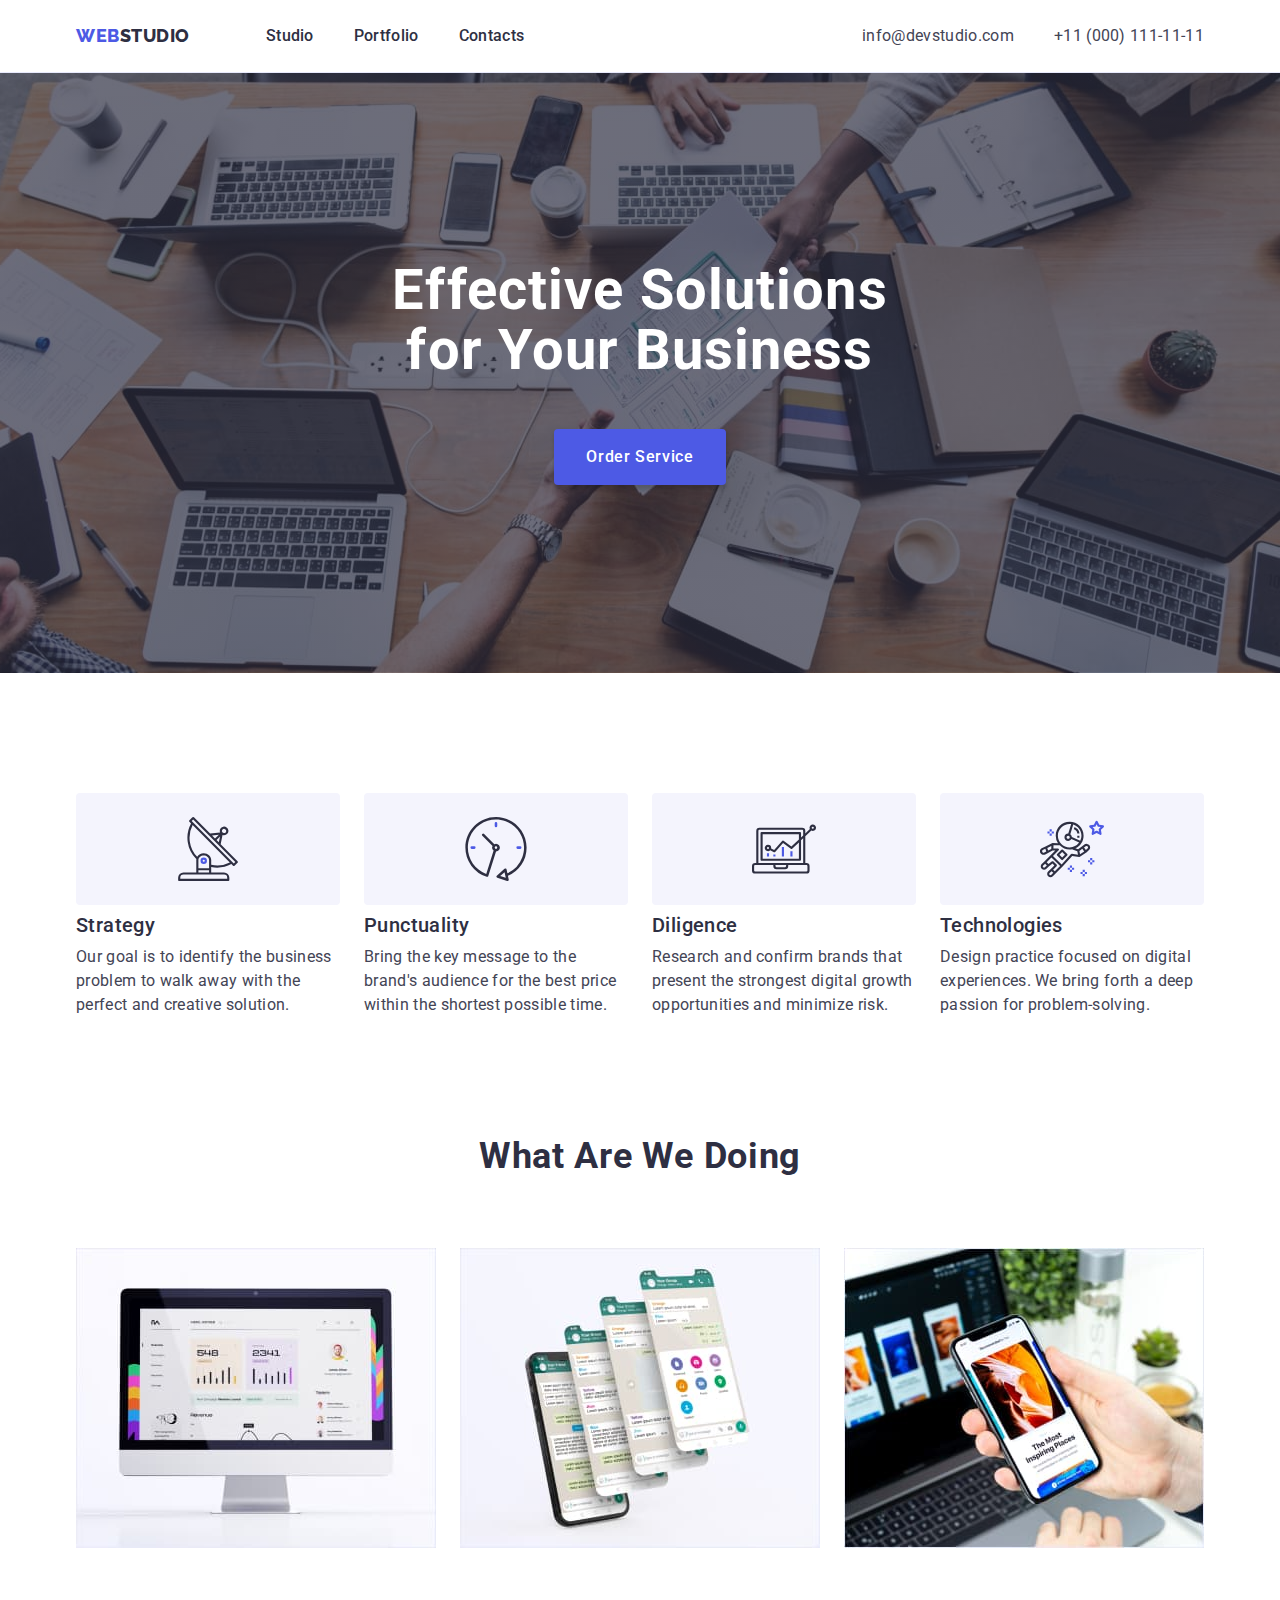
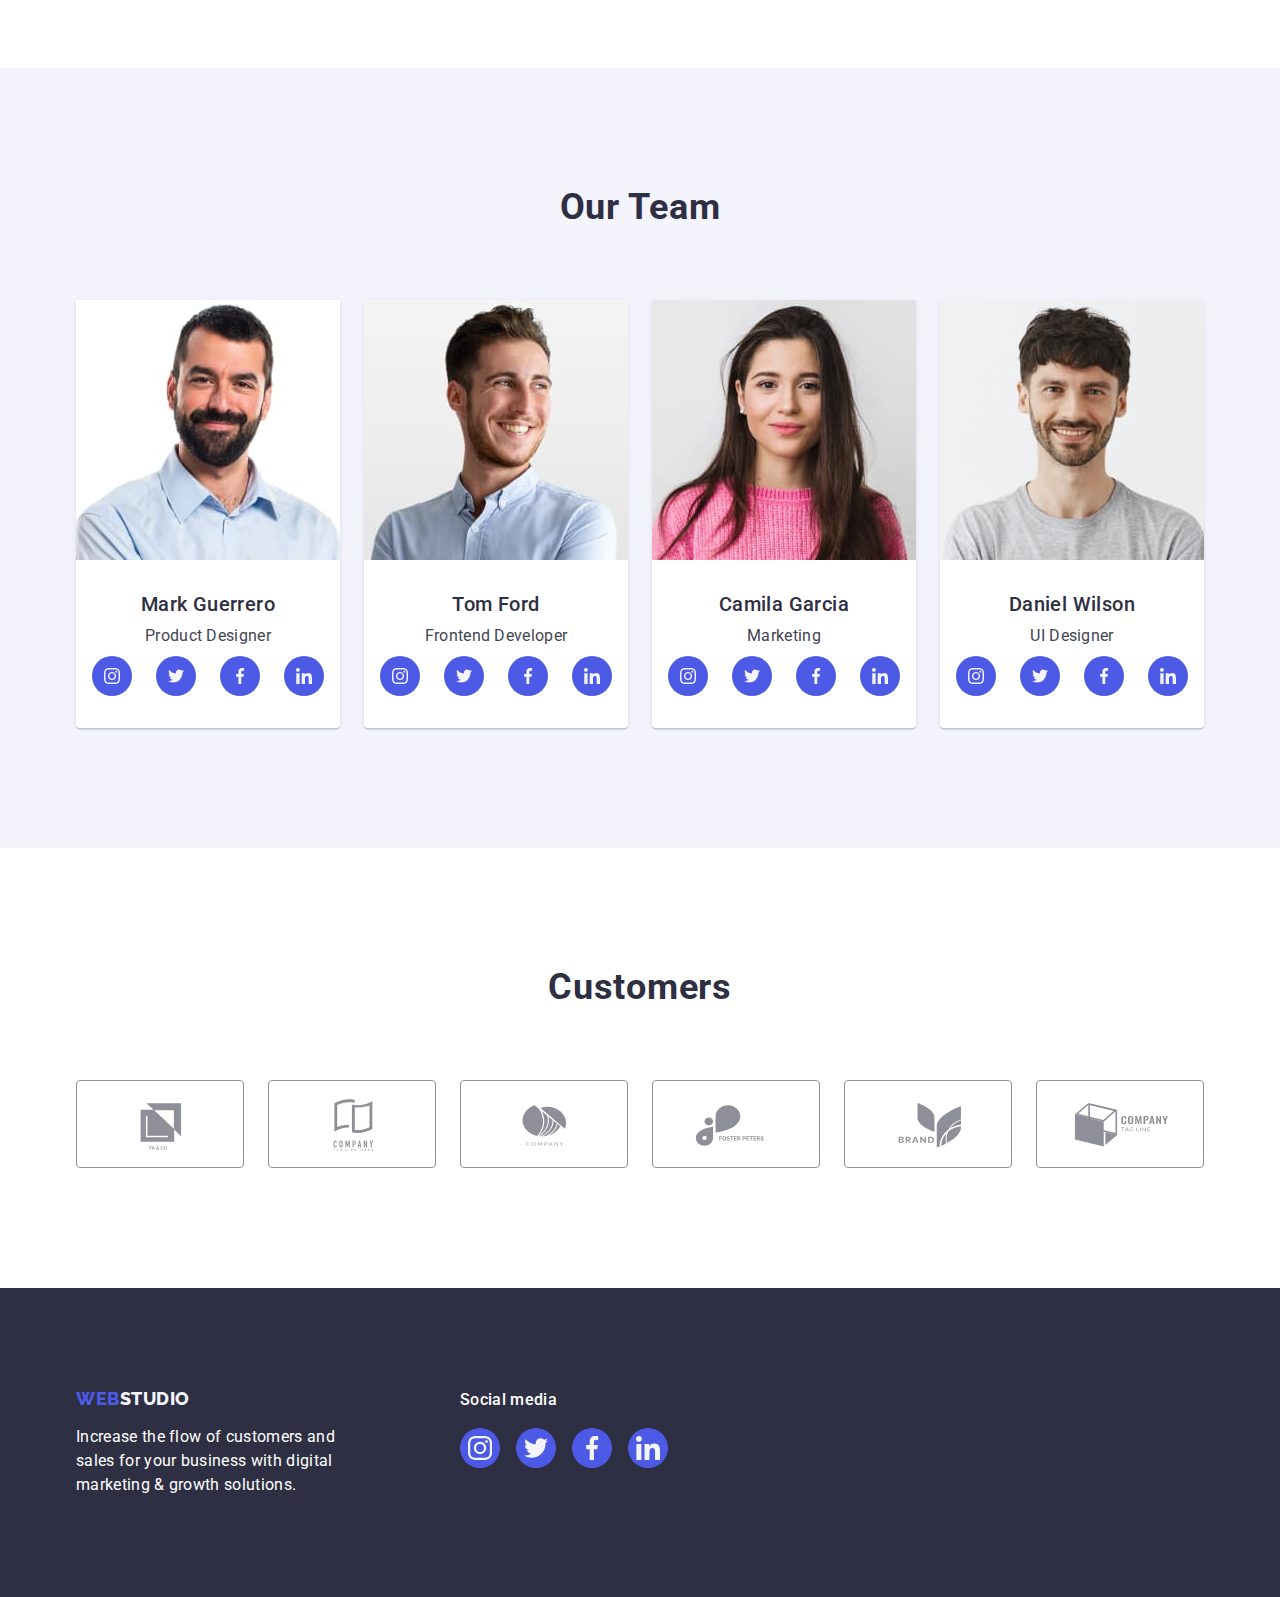
==== commit 4c7ad426: "change" ====
--- a/index.html
+++ b/index.html
@@ -75,9 +75,7 @@
             <li class="section-about-item list">
               <div class="container-about">
                 <svg width="64" height="64" aria-label="antenna">
-                  <use
-                    href="./images/icons.svg/symbol-defs.svg#icon-antenna"
-                  ></use>
+                  <use href="./images/icons.svg/icons.svg#icon-antenna"></use>
                 </svg>
               </div>
               <h3 class="about-title">Strategy</h3>
@@ -89,9 +87,7 @@
             <li class="section-about-item list">
               <div class="container-about">
                 <svg width="64" height="64" aria-label="clock">
-                  <use
-                    href="./images/icons.svg/symbol-defs.svg#icon-clock"
-                  ></use>
+                  <use href="./images/icons.svg/icons.svg#icon-clock"></use>
                 </svg>
               </div>
               <h3 class="about-title">Punctuality</h3>
@@ -103,9 +99,7 @@
             <li class="section-about-item list">
               <div class="container-about">
                 <svg width="64" height="64" aria-label="diagrama">
-                  <use
-                    href="./images/icons.svg/symbol-defs.svg#icon-diagram"
-                  ></use>
+                  <use href="./images/icons.svg/icons.svg#icon-diagram"></use>
                 </svg>
               </div>
               <h3 class="about-title">Diligence</h3>
@@ -117,9 +111,7 @@
             <li class="section-about-item list">
               <div class="container-about">
                 <svg width="64" height="64" aria-label="astronaut">
-                  <use
-                    href="./images/icons.svg/symbol-defs.svg#icon-astronaut"
-                  ></use>
+                  <use href="./images/icons.svg/icons.svg#icon-astronaut"></use>
                 </svg>
               </div>
               <h3 class="about-title">Technologies</h3>
@@ -191,7 +183,7 @@
                         height="16"
                       >
                         <use
-                          href="./images/icons.svg/symbol-defs.svg#icon-instagram"
+                          href="./images/icons.svg/icons.svg#icon-instagram"
                         ></use>
                       </svg>
                     </a>
@@ -205,7 +197,7 @@
                         height="16"
                       >
                         <use
-                          href="./images/icons.svg/symbol-defs.svg#icon-twitter"
+                          href="./images/icons.svg/icons.svg#icon-twitter"
                         ></use>
                       </svg>
                     </a>
@@ -219,7 +211,7 @@
                         height="16"
                       >
                         <use
-                          href="./images/icons.svg/symbol-defs.svg#icon-facebook"
+                          href="./images/icons.svg/icons.svg#icon-facebook"
                         ></use>
                       </svg>
                     </a>
@@ -233,7 +225,7 @@
                         height="16"
                       >
                         <use
-                          href="./images/icons.svg/symbol-defs.svg#icon-linkedin"
+                          href="./images/icons.svg/icons.svg#icon-linkedin"
                         ></use>
                       </svg>
                     </a>
@@ -262,7 +254,7 @@
                         height="16"
                       >
                         <use
-                          href="./images/icons.svg/symbol-defs.svg#icon-instagram"
+                          href="./images/icons.svg/icons.svg#icon-instagram"
                         ></use>
                       </svg>
                     </a>
@@ -276,7 +268,7 @@
                         height="16"
                       >
                         <use
-                          href="./images/icons.svg/symbol-defs.svg#icon-twitter"
+                          href="./images/icons.svg/icons.svg#icon-twitter"
                         ></use>
                       </svg>
                     </a>
@@ -290,7 +282,7 @@
                         height="16"
                       >
                         <use
-                          href="./images/icons.svg/symbol-defs.svg#icon-facebook"
+                          href="./images/icons.svg/icons.svg#icon-facebook"
                         ></use>
                       </svg>
                     </a>
@@ -304,7 +296,7 @@
                         height="16"
                       >
                         <use
-                          href="./images/icons.svg/symbol-defs.svg#icon-linkedin"
+                          href="./images/icons.svg/icons.svg#icon-linkedin"
                         ></use>
                       </svg>
                     </a>
@@ -333,7 +325,7 @@
                         height="16"
                       >
                         <use
-                          href="./images/icons.svg/symbol-defs.svg#icon-instagram"
+                          href="./images/icons.svg/icons.svg#icon-instagram"
                         ></use>
                       </svg>
                     </a>
@@ -347,7 +339,7 @@
                         height="16"
                       >
                         <use
-                          href="./images/icons.svg/symbol-defs.svg#icon-twitter"
+                          href="./images/icons.svg/icons.svg#icon-twitter"
                         ></use>
                       </svg>
                     </a>
@@ -361,7 +353,7 @@
                         height="16"
                       >
                         <use
-                          href="./images/icons.svg/symbol-defs.svg#icon-facebook"
+                          href="./images/icons.svg/icons.svg#icon-facebook"
                         ></use>
                       </svg>
                     </a>
@@ -375,7 +367,7 @@
                         height="16"
                       >
                         <use
-                          href="./images/icons.svg/symbol-defs.svg#icon-linkedin"
+                          href="./images/icons.svg/icons.svg#icon-linkedin"
                         ></use>
                       </svg>
                     </a>
@@ -404,7 +396,7 @@
                         height="16"
                       >
                         <use
-                          href="./images/icons.svg/symbol-defs.svg#icon-instagram"
+                          href="./images/icons.svg/icons.svg#icon-instagram"
                         ></use>
                       </svg>
                     </a>
@@ -418,7 +410,7 @@
                         height="16"
                       >
                         <use
-                          href="./images/icons.svg/symbol-defs.svg#icon-twitter"
+                          href="./images/icons.svg/icons.svg#icon-twitter"
                         ></use>
                       </svg>
                     </a>
@@ -432,7 +424,7 @@
                         height="16"
                       >
                         <use
-                          href="./images/icons.svg/symbol-defs.svg#icon-facebook"
+                          href="./images/icons.svg/icons.svg#icon-facebook"
                         ></use>
                       </svg>
                     </a>
@@ -446,7 +438,7 @@
                         height="16"
                       >
                         <use
-                          href="./images/icons.svg/symbol-defs.svg#icon-linkedin"
+                          href="./images/icons.svg/icons.svg#icon-linkedin"
                         ></use>
                       </svg>
                     </a>
@@ -471,9 +463,7 @@
                   width="104"
                   height="56"
                 >
-                  <use
-                    href="./images/icons.svg/symbol-defs.svg#icon-Logo"
-                  ></use>
+                  <use href="./images/icons.svg/icons.svg#icon-Logo"></use>
                 </svg>
               </a>
             </li>
@@ -485,9 +475,7 @@
                   width="104"
                   height="56"
                 >
-                  <use
-                    href="./images/icons.svg/symbol-defs.svg#icon-Logo-1"
-                  ></use>
+                  <use href="./images/icons.svg/icons.svg#icon-Logo-1"></use>
                 </svg>
               </a>
             </li>
@@ -499,9 +487,7 @@
                   width="104"
                   height="56"
                 >
-                  <use
-                    href="./images/icons.svg/symbol-defs.svg#icon-Logo-2"
-                  ></use>
+                  <use href="./images/icons.svg/icons.svg#icon-Logo-2"></use>
                 </svg>
               </a>
             </li>
@@ -513,9 +499,7 @@
                   width="104"
                   height="56"
                 >
-                  <use
-                    href="./images/icons.svg/symbol-defs.svg#icon-Logo-3"
-                  ></use>
+                  <use href="./images/icons.svg/icons.svg#icon-Logo-3"></use>
                 </svg>
               </a>
             </li>
@@ -527,9 +511,7 @@
                   width="104"
                   height="56"
                 >
-                  <use
-                    href="./images/icons.svg/symbol-defs.svg#icon-Logo-4"
-                  ></use>
+                  <use href="./images/icons.svg/icons.svg#icon-Logo-4"></use>
                 </svg>
               </a>
             </li>
@@ -541,9 +523,7 @@
                   width="104"
                   height="56"
                 >
-                  <use
-                    href="./images/icons.svg/symbol-defs.svg#icon-Logo-5"
-                  ></use>
+                  <use href="./images/icons.svg/icons.svg#icon-Logo-5"></use>
                 </svg>
               </a>
             </li>
@@ -575,9 +555,7 @@
                   width="24"
                   height="24"
                 >
-                  <use
-                    href="./images/icons.svg/symbol-defs.svg#icon-instagram"
-                  ></use>
+                  <use href="./images/icons.svg/icons.svg#icon-instagram"></use>
                 </svg>
               </a>
             </li>
@@ -589,9 +567,7 @@
                   width="24"
                   height="24"
                 >
-                  <use
-                    href="./images/icons.svg/symbol-defs.svg#icon-twitter"
-                  ></use>
+                  <use href="./images/icons.svg/icons.svg#icon-twitter"></use>
                 </svg>
               </a>
             </li>
@@ -603,9 +579,7 @@
                   width="24"
                   height="24"
                 >
-                  <use
-                    href="./images/icons.svg/symbol-defs.svg#icon-facebook"
-                  ></use>
+                  <use href="./images/icons.svg/icons.svg#icon-facebook"></use>
                 </svg>
               </a>
             </li>
@@ -617,9 +591,7 @@
                   width="24"
                   height="24"
                 >
-                  <use
-                    href="./images/icons.svg/symbol-defs.svg#icon-linkedin"
-                  ></use>
+                  <use href="./images/icons.svg/icons.svg#icon-linkedin"></use>
                 </svg>
               </a>
             </li>
--- a/css/style.css
+++ b/css/style.css
@@ -181,6 +181,7 @@
   margin-left: auto;
   margin-right: auto;
   max-width: 1440px;
+  background-position: center;
   background-size: cover;
   background-repeat: no-repeat;
 }
@@ -342,6 +343,11 @@
   gap: 24px;
 }
 
+.customers-list-item {
+  height: 88px;
+  width: calc((100% - 120px) / 6);
+}
+
 .customers-list-link {
   display: flex;
   justify-content: center;
@@ -351,6 +357,7 @@
   padding: 16px 32px;
   border: 1px solid var(--link-customers);
   border-radius: 4px;
+  color: var(--link-customers);
 }
 
 .customers-list-logo {
@@ -358,16 +365,13 @@
 }
 .customers-list-link:hover,
 .customers-list-link:focus {
+  color: var(--btn-hover-color);
   border: 1px solid var(--btn-hover-color);
 }
 
 .customers-list-link:hover .customers-list-logo,
 .customers-list-link:focus .customers-list-logo {
   fill: var(--btn-hover-color);
-}
-.customers-list-item {
-  height: 88px;
-  flex-basis: calc((100% - 120px) / 6);
 }
 
 /* Footer */
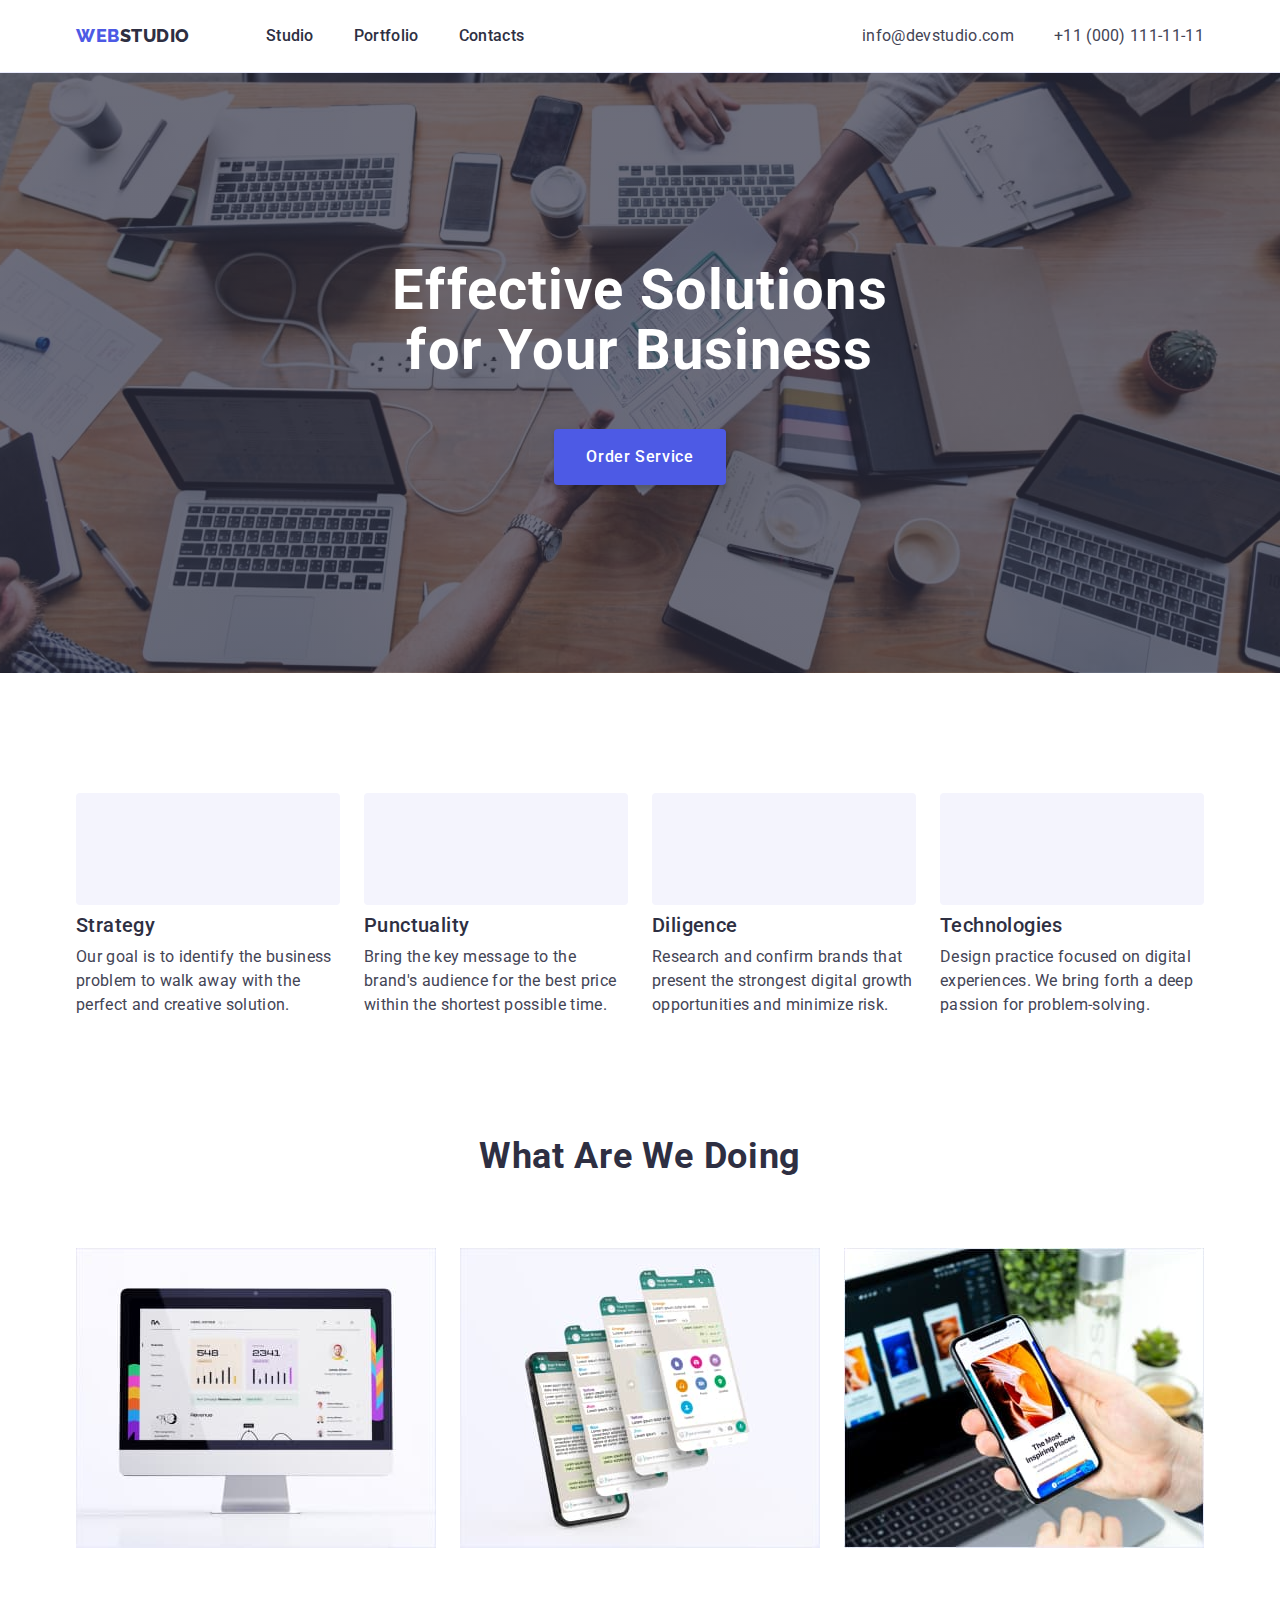
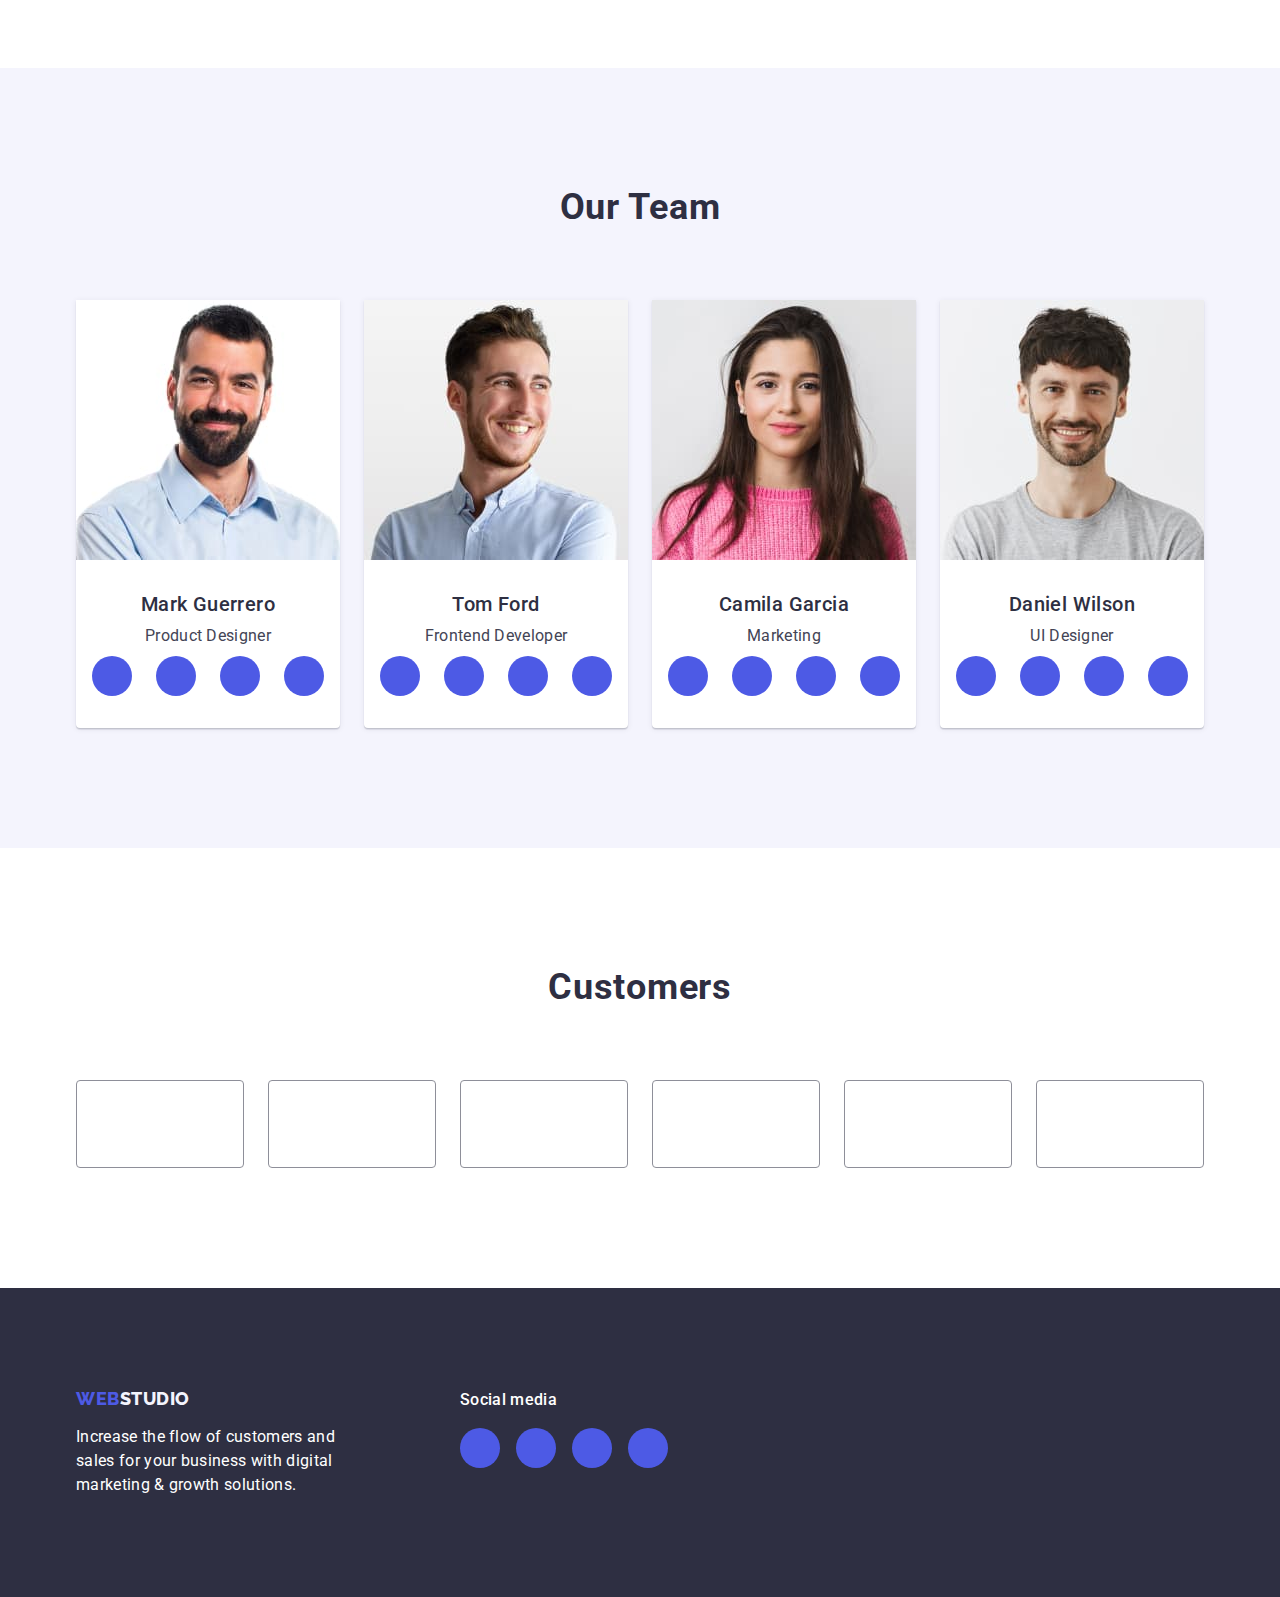
==== commit 97ac2cdb: "change" ====
--- a/index.html
+++ b/index.html
@@ -75,7 +75,7 @@
             <li class="section-about-item list">
               <div class="container-about">
                 <svg width="64" height="64" aria-label="antenna">
-                  <use href="./images/icons.svg/icons.svg#icon-antenna"></use>
+                  <use href="./images/icons.svg#icon-antenna"></use>
                 </svg>
               </div>
               <h3 class="about-title">Strategy</h3>
@@ -87,7 +87,7 @@
             <li class="section-about-item list">
               <div class="container-about">
                 <svg width="64" height="64" aria-label="clock">
-                  <use href="./images/icons.svg/icons.svg#icon-clock"></use>
+                  <use href="./images/icons.svg#icon-clock"></use>
                 </svg>
               </div>
               <h3 class="about-title">Punctuality</h3>
@@ -99,7 +99,7 @@
             <li class="section-about-item list">
               <div class="container-about">
                 <svg width="64" height="64" aria-label="diagrama">
-                  <use href="./images/icons.svg/icons.svg#icon-diagram"></use>
+                  <use href="./images/icons.svg#icon-diagram"></use>
                 </svg>
               </div>
               <h3 class="about-title">Diligence</h3>
@@ -111,7 +111,7 @@
             <li class="section-about-item list">
               <div class="container-about">
                 <svg width="64" height="64" aria-label="astronaut">
-                  <use href="./images/icons.svg/icons.svg#icon-astronaut"></use>
+                  <use href="./images/icons.svg#icon-astronaut"></use>
                 </svg>
               </div>
               <h3 class="about-title">Technologies</h3>
@@ -182,9 +182,7 @@
                         width="16"
                         height="16"
                       >
-                        <use
-                          href="./images/icons.svg/icons.svg#icon-instagram"
-                        ></use>
+                        <use href="./images/icons.svg#icon-instagram"></use>
                       </svg>
                     </a>
                   </li>
@@ -196,9 +194,7 @@
                         width="16"
                         height="16"
                       >
-                        <use
-                          href="./images/icons.svg/icons.svg#icon-twitter"
-                        ></use>
+                        <use href="./images/icons.svg#icon-twitter"></use>
                       </svg>
                     </a>
                   </li>
@@ -210,9 +206,7 @@
                         width="16"
                         height="16"
                       >
-                        <use
-                          href="./images/icons.svg/icons.svg#icon-facebook"
-                        ></use>
+                        <use href="./images/icons.svg#icon-facebook"></use>
                       </svg>
                     </a>
                   </li>
@@ -224,9 +218,7 @@
                         width="16"
                         height="16"
                       >
-                        <use
-                          href="./images/icons.svg/icons.svg#icon-linkedin"
-                        ></use>
+                        <use href="./images/icons.svg#icon-linkedin"></use>
                       </svg>
                     </a>
                   </li>
@@ -253,9 +245,7 @@
                         width="16"
                         height="16"
                       >
-                        <use
-                          href="./images/icons.svg/icons.svg#icon-instagram"
-                        ></use>
+                        <use href="./images/icons.svg#icon-instagram"></use>
                       </svg>
                     </a>
                   </li>
@@ -267,9 +257,7 @@
                         width="16"
                         height="16"
                       >
-                        <use
-                          href="./images/icons.svg/icons.svg#icon-twitter"
-                        ></use>
+                        <use href="./images/icons.svg#icon-twitter"></use>
                       </svg>
                     </a>
                   </li>
@@ -281,9 +269,7 @@
                         width="16"
                         height="16"
                       >
-                        <use
-                          href="./images/icons.svg/icons.svg#icon-facebook"
-                        ></use>
+                        <use href="./images/icons.svg#icon-facebook"></use>
                       </svg>
                     </a>
                   </li>
@@ -295,9 +281,7 @@
                         width="16"
                         height="16"
                       >
-                        <use
-                          href="./images/icons.svg/icons.svg#icon-linkedin"
-                        ></use>
+                        <use href="./images/icons.svg#icon-linkedin"></use>
                       </svg>
                     </a>
                   </li>
@@ -324,9 +308,7 @@
                         width="16"
                         height="16"
                       >
-                        <use
-                          href="./images/icons.svg/icons.svg#icon-instagram"
-                        ></use>
+                        <use href="./images/icons.svg#icon-instagram"></use>
                       </svg>
                     </a>
                   </li>
@@ -338,9 +320,7 @@
                         width="16"
                         height="16"
                       >
-                        <use
-                          href="./images/icons.svg/icons.svg#icon-twitter"
-                        ></use>
+                        <use href="./images/icons.svg#icon-twitter"></use>
                       </svg>
                     </a>
                   </li>
@@ -352,9 +332,7 @@
                         width="16"
                         height="16"
                       >
-                        <use
-                          href="./images/icons.svg/icons.svg#icon-facebook"
-                        ></use>
+                        <use href="./images/icons.svg#icon-facebook"></use>
                       </svg>
                     </a>
                   </li>
@@ -366,9 +344,7 @@
                         width="16"
                         height="16"
                       >
-                        <use
-                          href="./images/icons.svg/icons.svg#icon-linkedin"
-                        ></use>
+                        <use href="./images/icons.svg#icon-linkedin"></use>
                       </svg>
                     </a>
                   </li>
@@ -395,9 +371,7 @@
                         width="16"
                         height="16"
                       >
-                        <use
-                          href="./images/icons.svg/icons.svg#icon-instagram"
-                        ></use>
+                        <use href="./images/icons.svg#icon-instagram"></use>
                       </svg>
                     </a>
                   </li>
@@ -409,9 +383,7 @@
                         width="16"
                         height="16"
                       >
-                        <use
-                          href="./images/icons.svg/icons.svg#icon-twitter"
-                        ></use>
+                        <use href="./images/icons.svg#icon-twitter"></use>
                       </svg>
                     </a>
                   </li>
@@ -423,9 +395,7 @@
                         width="16"
                         height="16"
                       >
-                        <use
-                          href="./images/icons.svg/icons.svg#icon-facebook"
-                        ></use>
+                        <use href="./images/icons.svg#icon-facebook"></use>
                       </svg>
                     </a>
                   </li>
@@ -437,9 +407,7 @@
                         width="16"
                         height="16"
                       >
-                        <use
-                          href="./images/icons.svg/icons.svg#icon-linkedin"
-                        ></use>
+                        <use href="./images/icons.svg#icon-linkedin"></use>
                       </svg>
                     </a>
                   </li>
@@ -463,7 +431,7 @@
                   width="104"
                   height="56"
                 >
-                  <use href="./images/icons.svg/icons.svg#icon-Logo"></use>
+                  <use href="./images/icons.svg#icon-Logo"></use>
                 </svg>
               </a>
             </li>
@@ -475,7 +443,7 @@
                   width="104"
                   height="56"
                 >
-                  <use href="./images/icons.svg/icons.svg#icon-Logo-1"></use>
+                  <use href="./images/icons.svg#icon-Logo-1"></use>
                 </svg>
               </a>
             </li>
@@ -487,7 +455,7 @@
                   width="104"
                   height="56"
                 >
-                  <use href="./images/icons.svg/icons.svg#icon-Logo-2"></use>
+                  <use href="./images/icons.svg#icon-Logo-2"></use>
                 </svg>
               </a>
             </li>
@@ -499,7 +467,7 @@
                   width="104"
                   height="56"
                 >
-                  <use href="./images/icons.svg/icons.svg#icon-Logo-3"></use>
+                  <use href="./images/icons.svg#icon-Logo-3"></use>
                 </svg>
               </a>
             </li>
@@ -511,7 +479,7 @@
                   width="104"
                   height="56"
                 >
-                  <use href="./images/icons.svg/icons.svg#icon-Logo-4"></use>
+                  <use href="./images/icons.svg#icon-Logo-4"></use>
                 </svg>
               </a>
             </li>
@@ -523,7 +491,7 @@
                   width="104"
                   height="56"
                 >
-                  <use href="./images/icons.svg/icons.svg#icon-Logo-5"></use>
+                  <use href="./images/icons.svg#icon-Logo-5"></use>
                 </svg>
               </a>
             </li>
@@ -555,7 +523,7 @@
                   width="24"
                   height="24"
                 >
-                  <use href="./images/icons.svg/icons.svg#icon-instagram"></use>
+                  <use href="./images/icons.svg#icon-instagram"></use>
                 </svg>
               </a>
             </li>
@@ -567,7 +535,7 @@
                   width="24"
                   height="24"
                 >
-                  <use href="./images/icons.svg/icons.svg#icon-twitter"></use>
+                  <use href="./images/icons.svg#icon-twitter"></use>
                 </svg>
               </a>
             </li>
@@ -579,7 +547,7 @@
                   width="24"
                   height="24"
                 >
-                  <use href="./images/icons.svg/icons.svg#icon-facebook"></use>
+                  <use href="./images/icons.svg#icon-facebook"></use>
                 </svg>
               </a>
             </li>
@@ -591,7 +559,7 @@
                   width="24"
                   height="24"
                 >
-                  <use href="./images/icons.svg/icons.svg#icon-linkedin"></use>
+                  <use href="./images/icons.svg#icon-linkedin"></use>
                 </svg>
               </a>
             </li>
